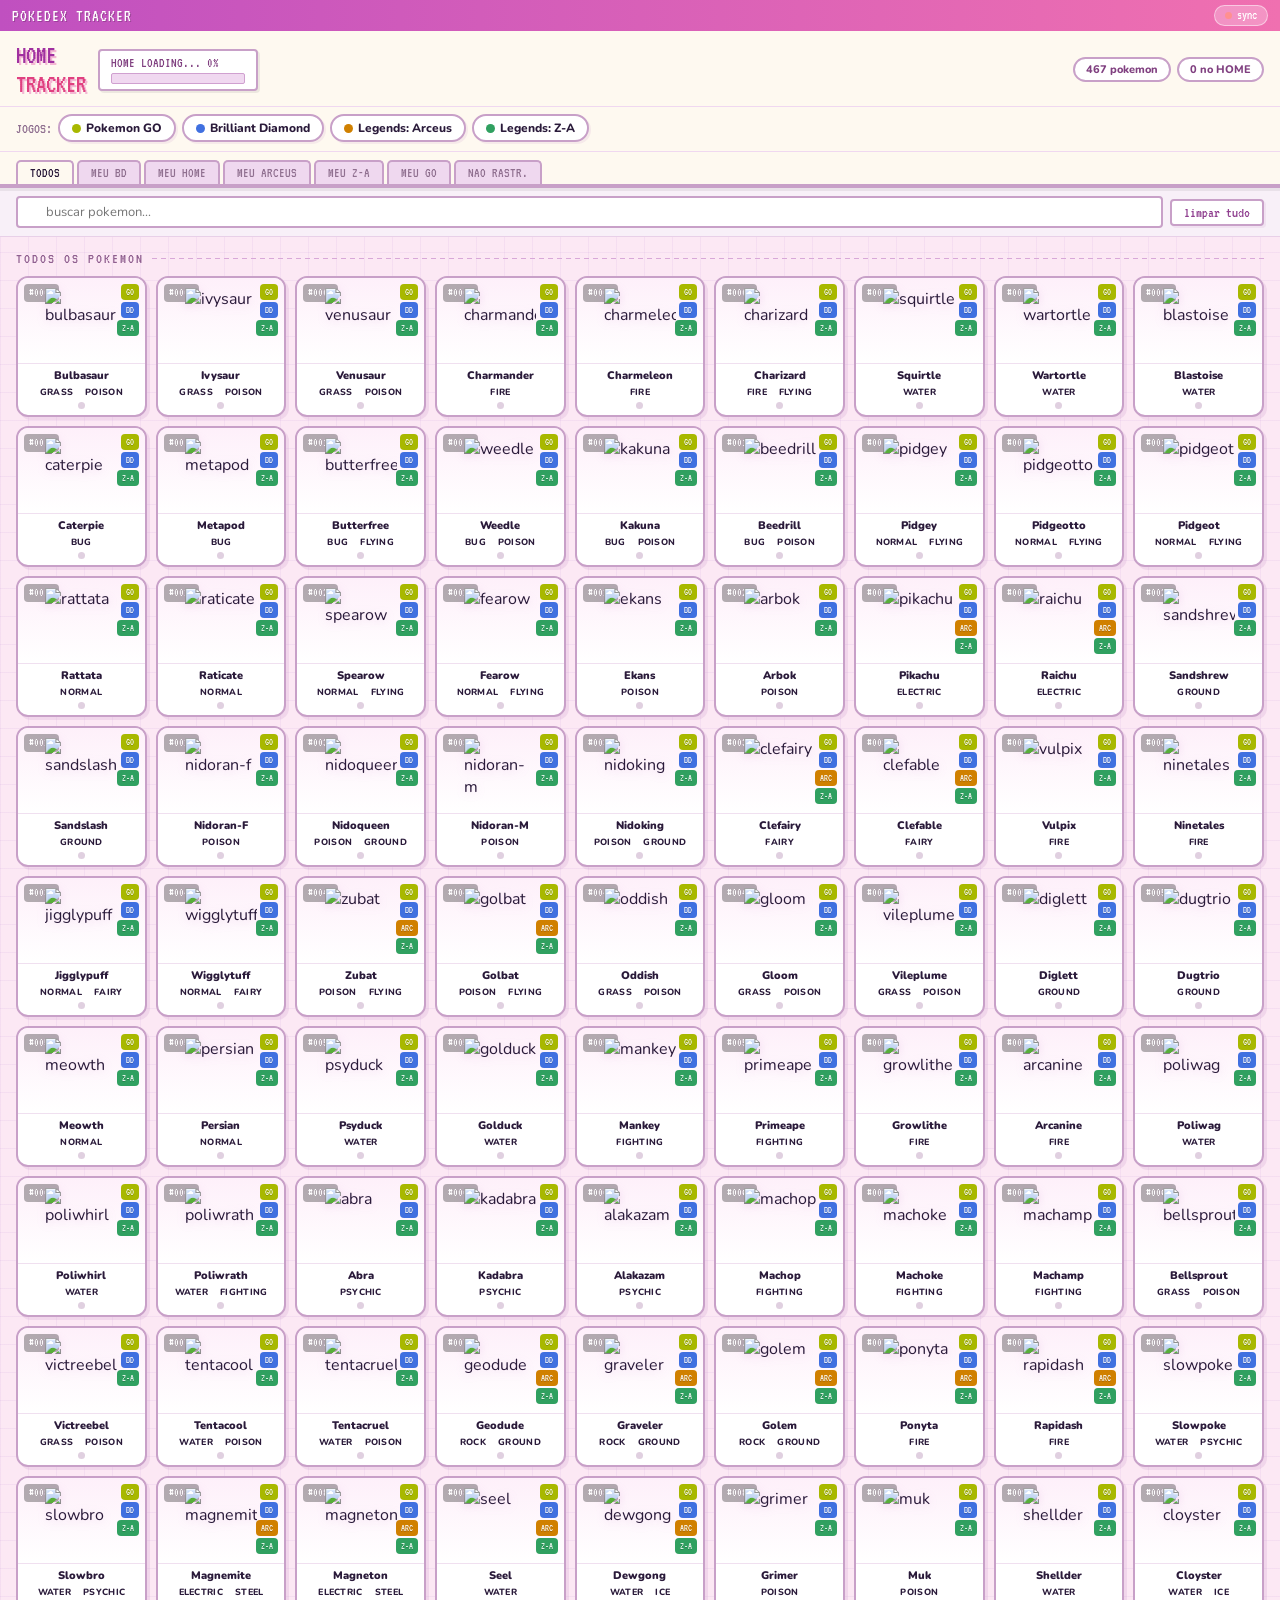
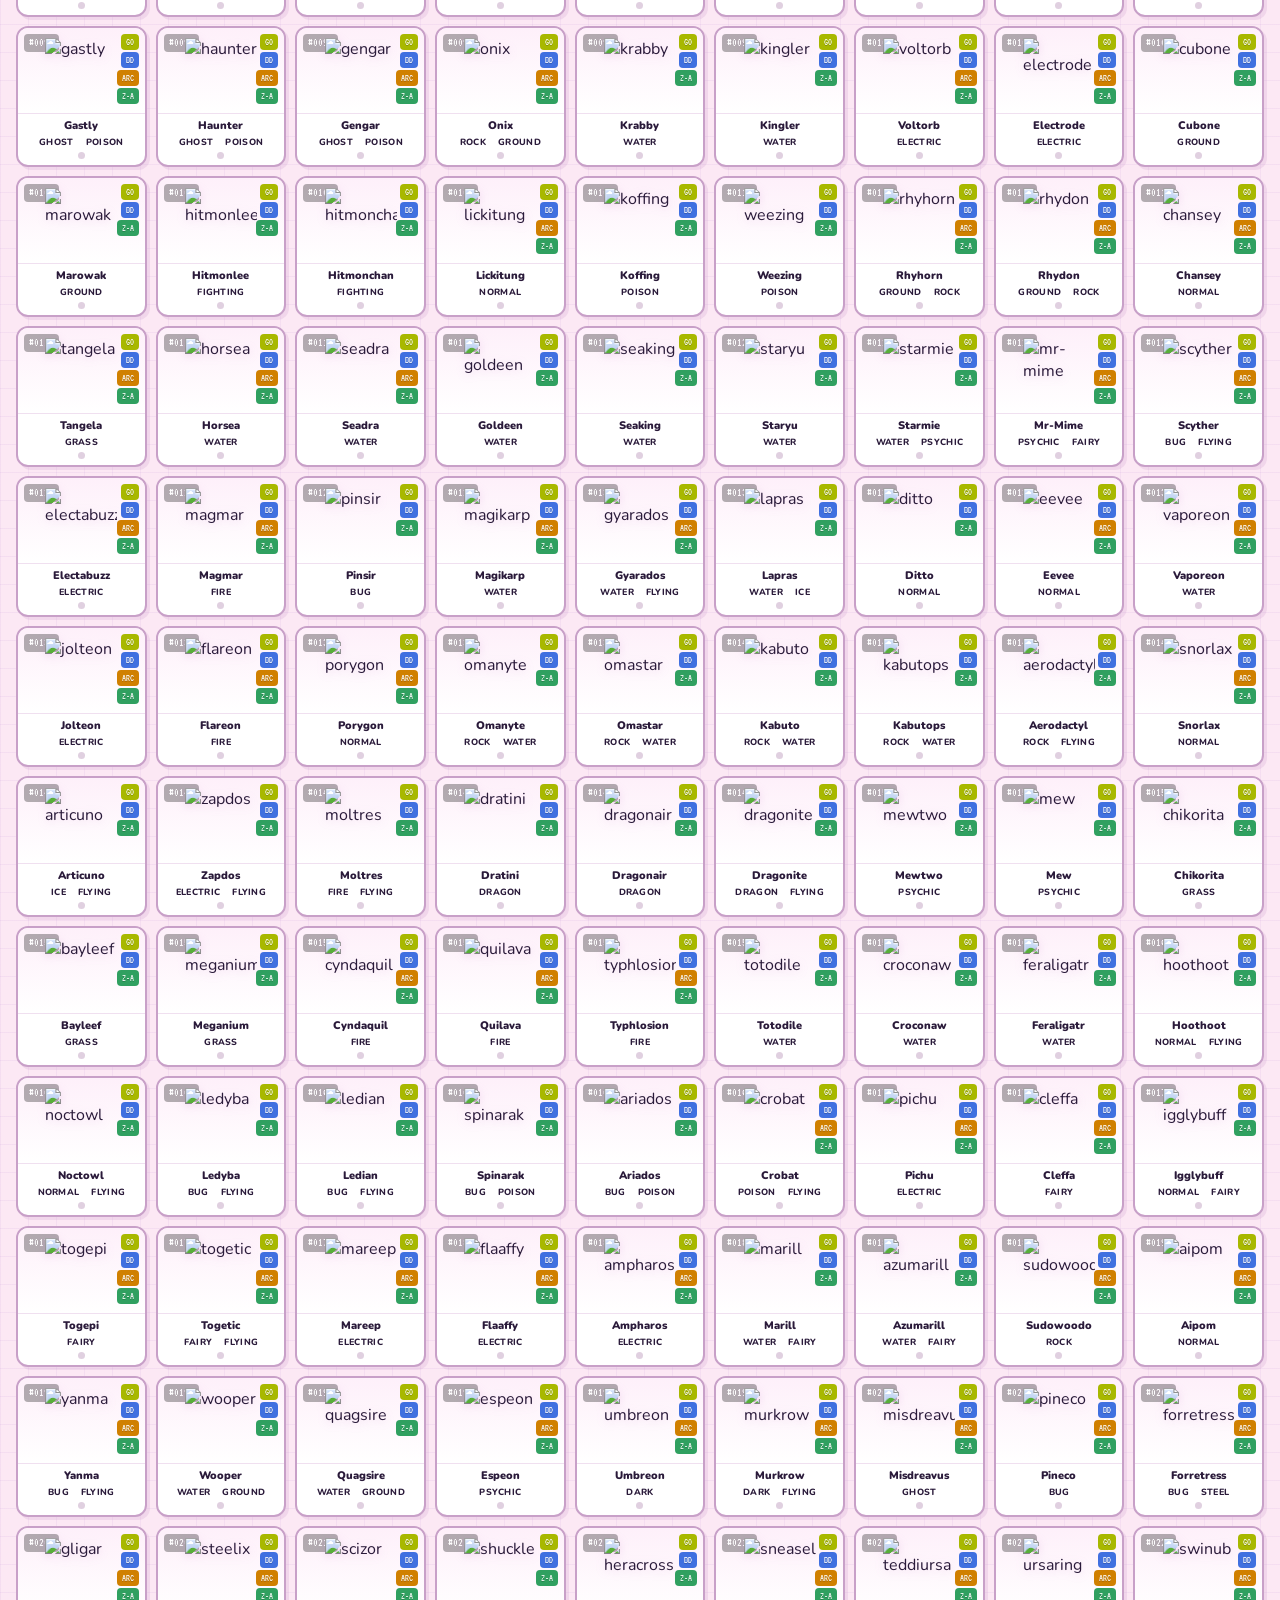
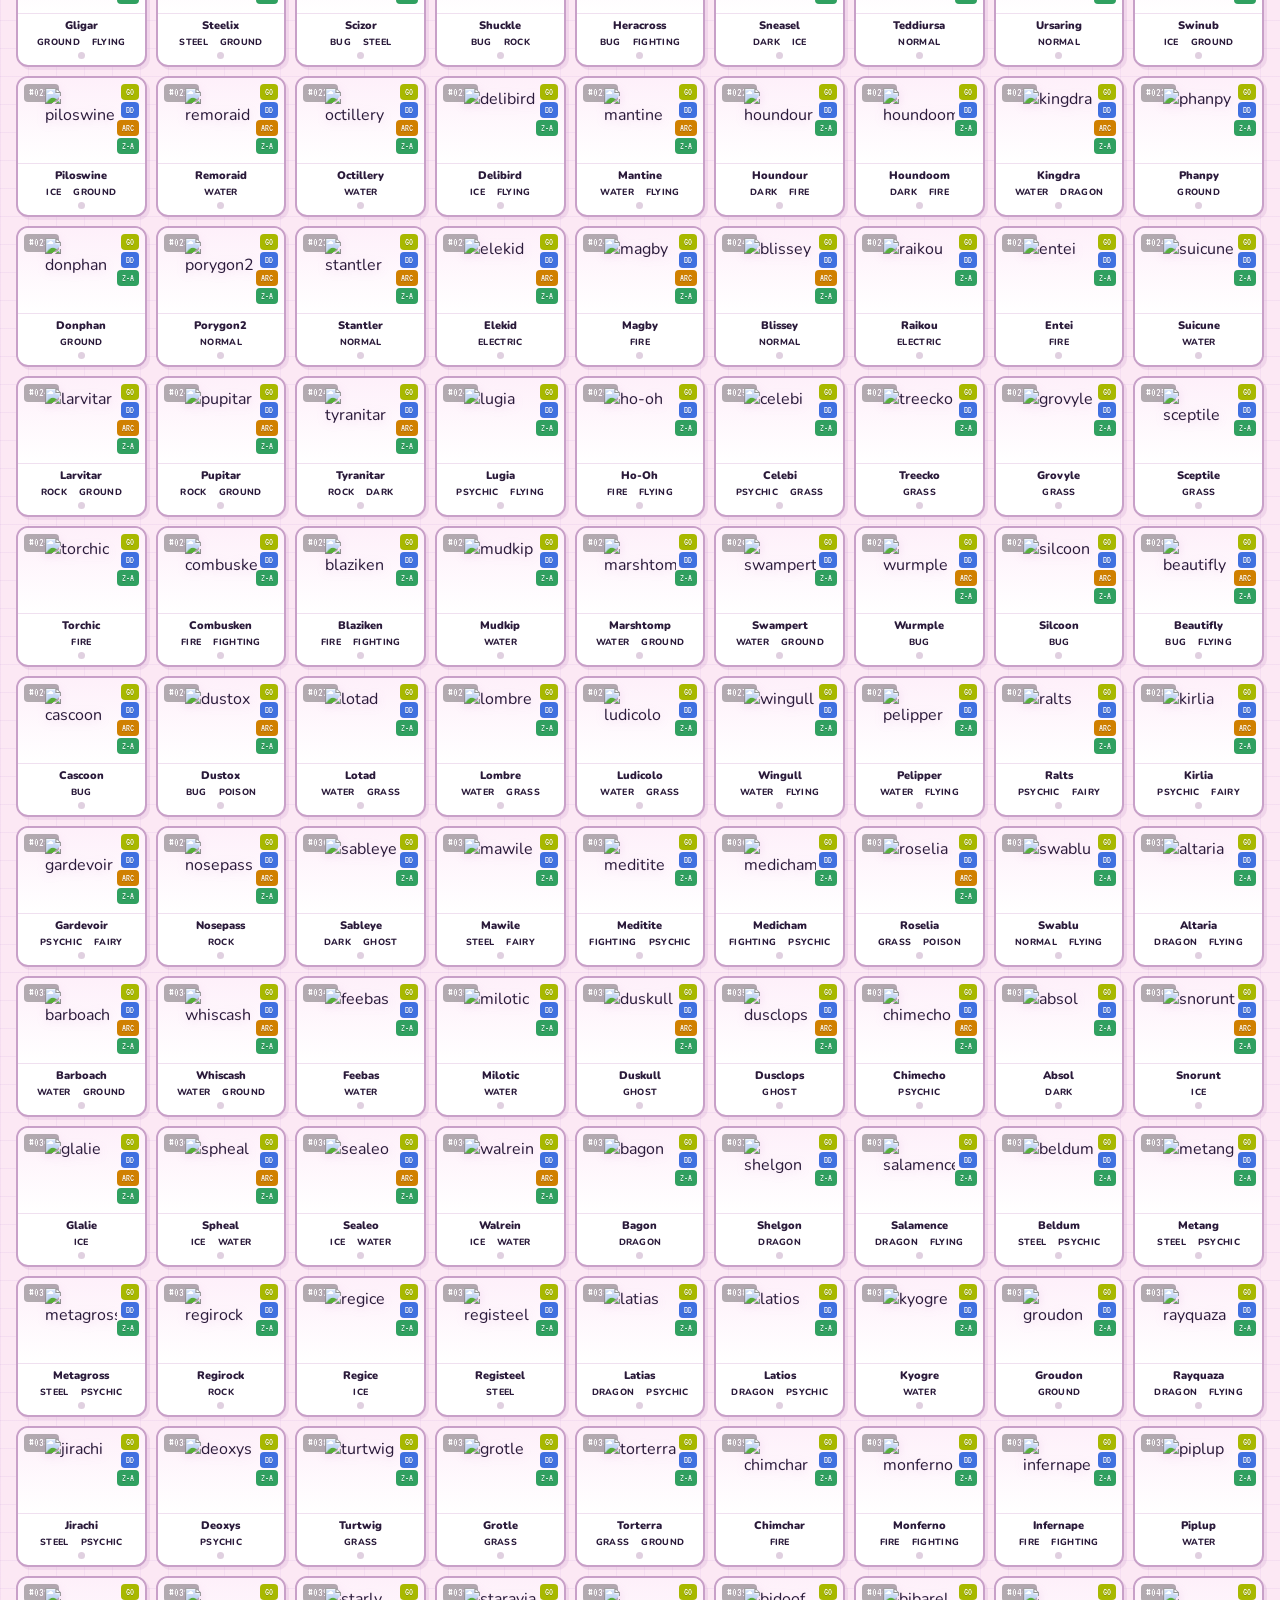
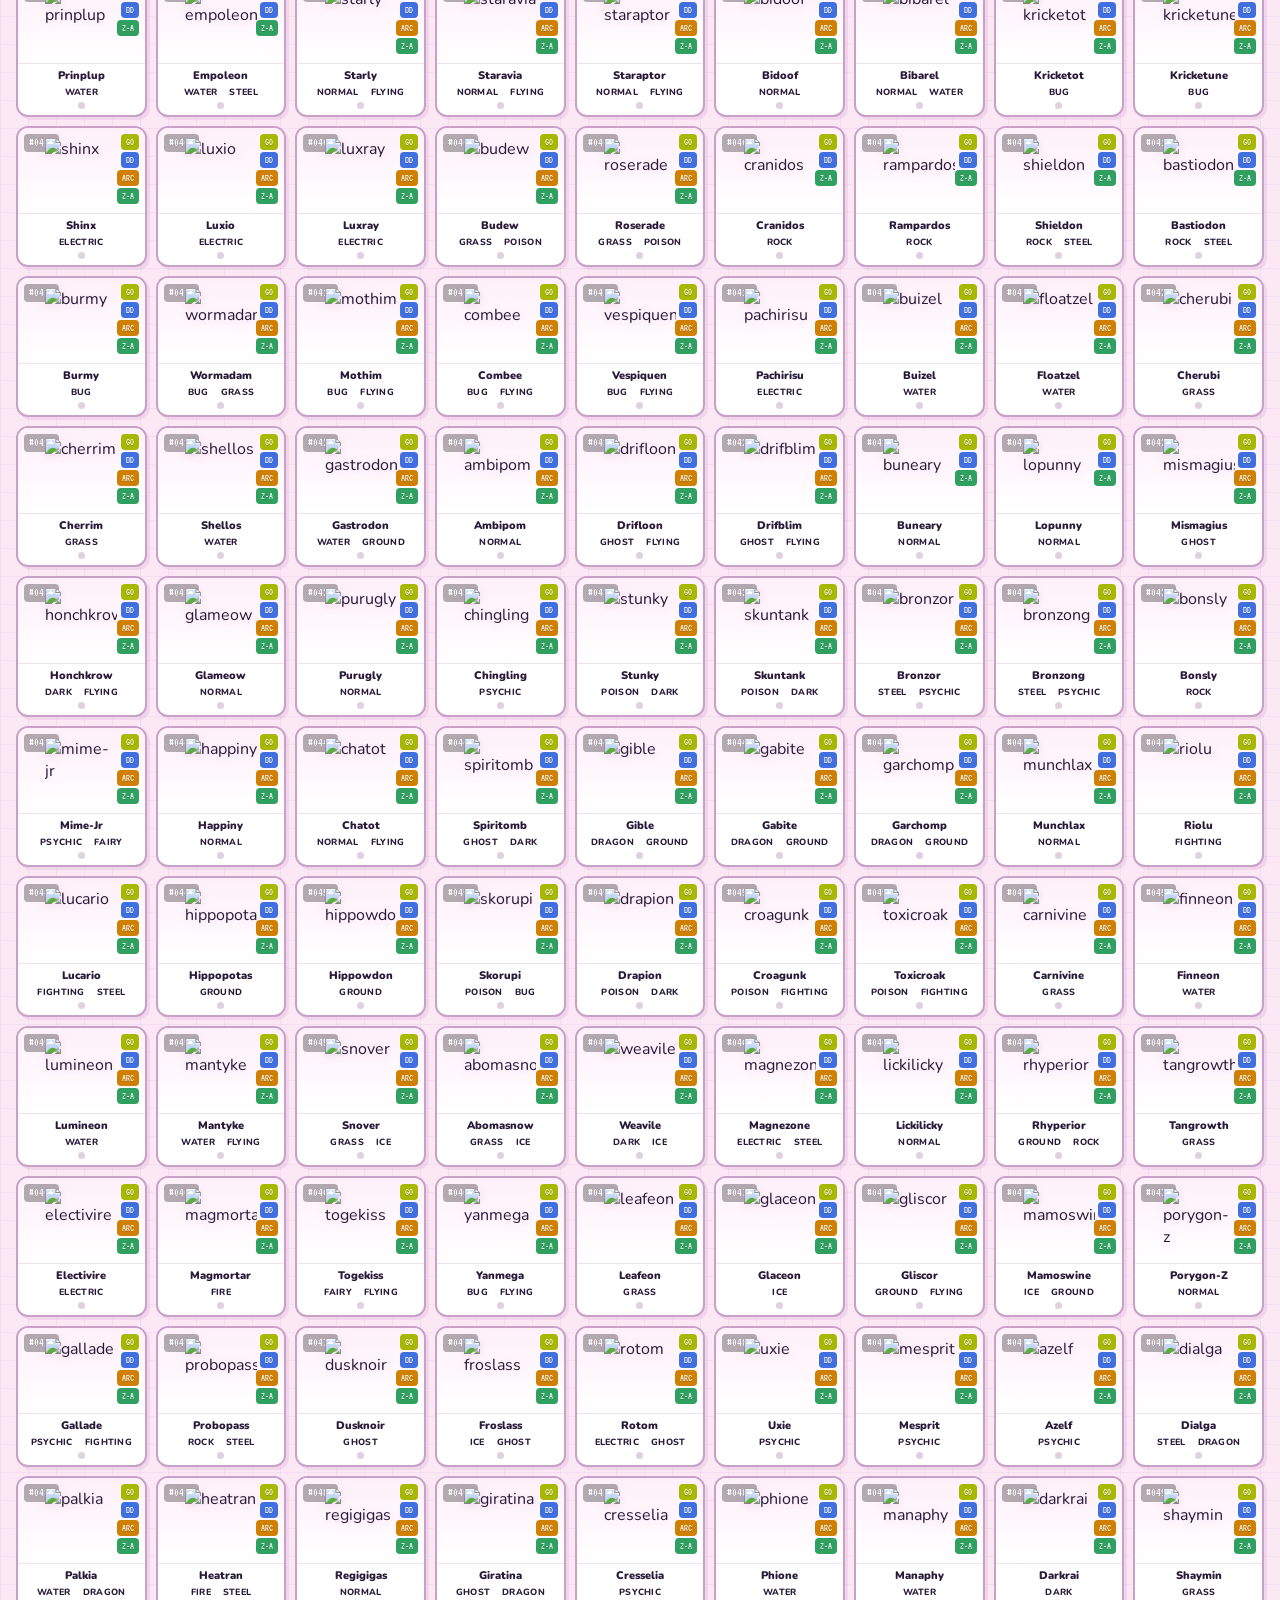
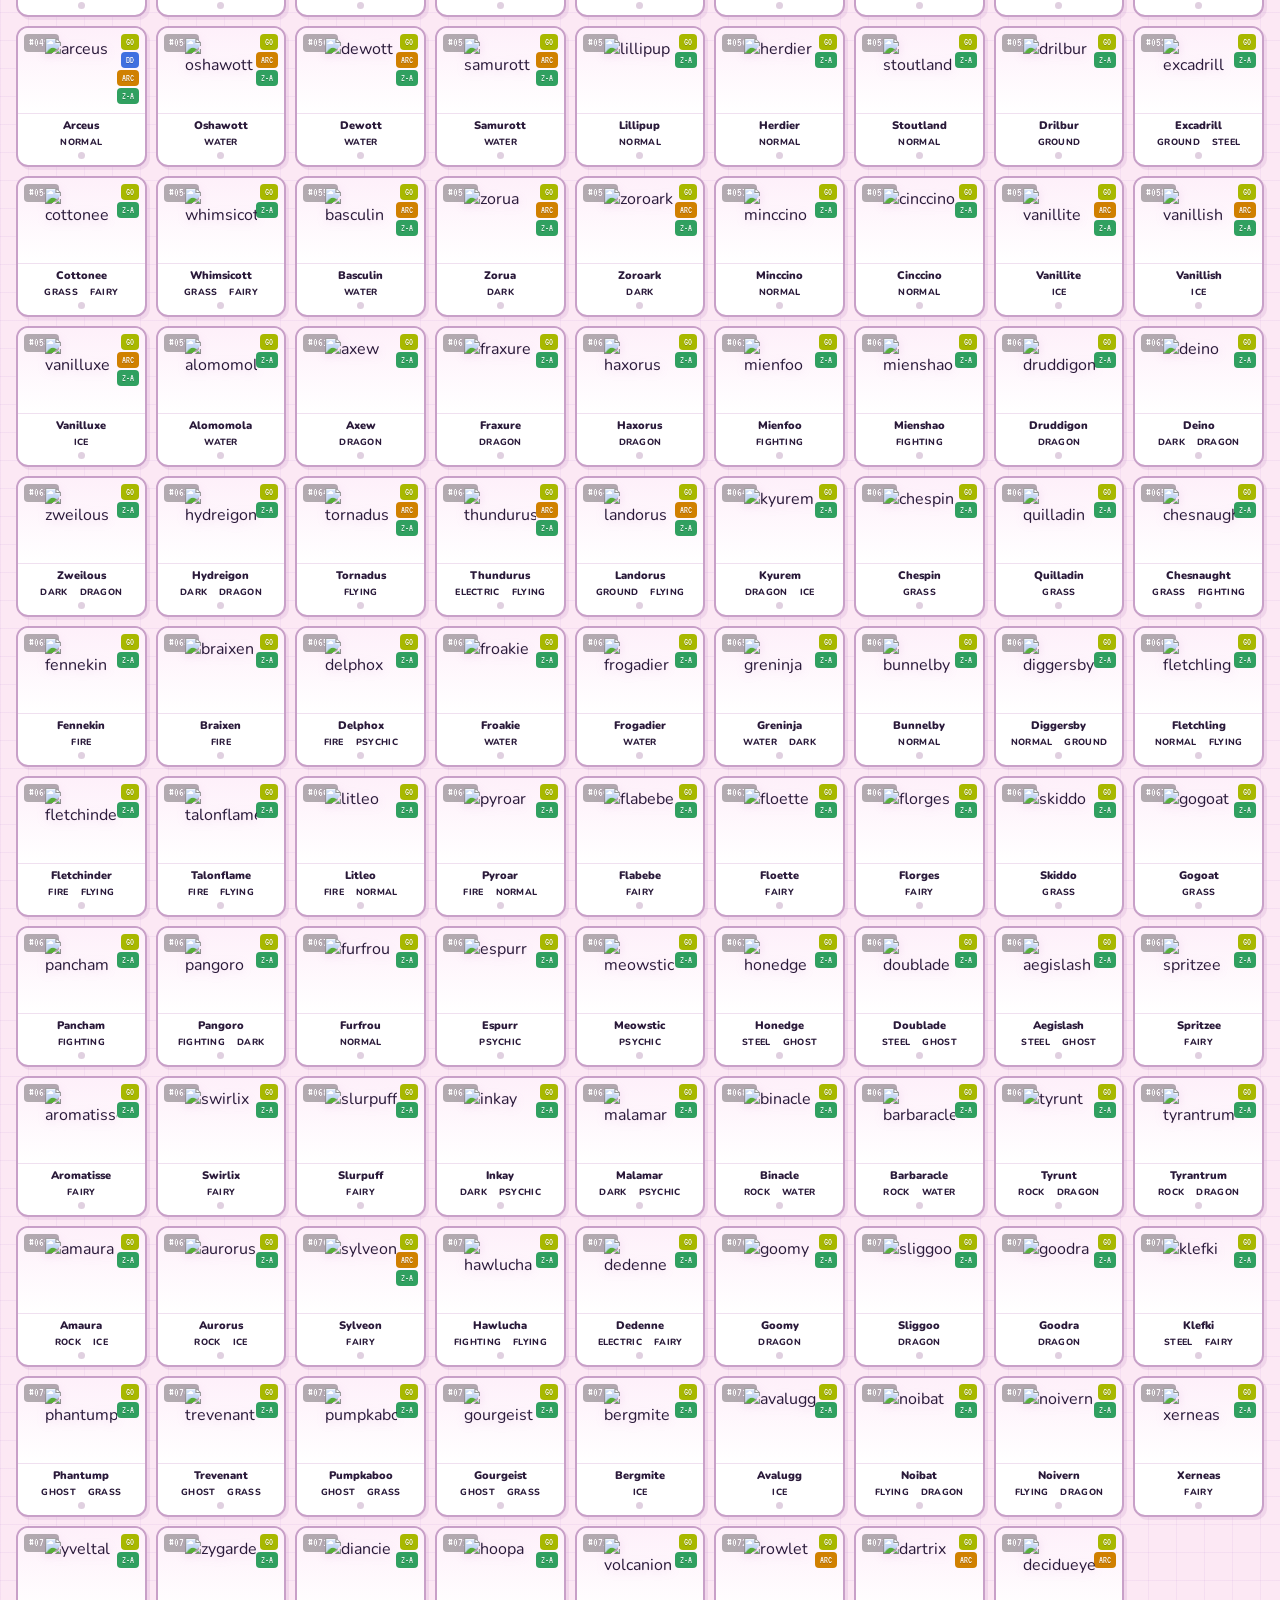
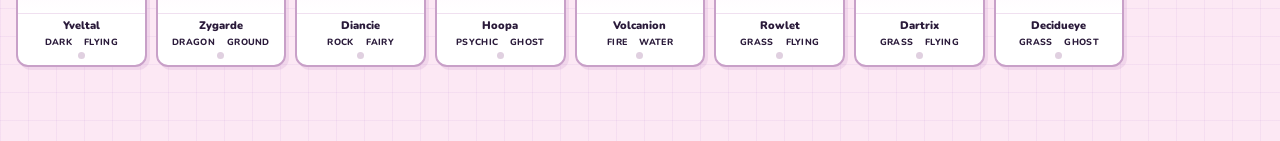
==== www/index.html @ 0f041cd6 "Initial PWA: HOME transfer tracker ported from prototype + Google sync Modularized the single-file t" ====
<!DOCTYPE html>
<html lang="pt-BR">
<head>
<meta charset="UTF-8">
<meta name="viewport" content="width=device-width, initial-scale=1.0">
<title>Pokedex Tracker</title>
<link rel="manifest" href="manifest.json">
<meta name="theme-color" content="#c050c0">
<link rel="icon" href="icons/icon-192.png">
<link href="https://fonts.googleapis.com/css2?family=VT323&family=Nunito:wght@400;700;800;900&display=swap" rel="stylesheet">
<link rel="stylesheet" href="css/style.css">
</head>
<body>
<div class="app">
  <div class="tbar">
    <span class="tbar-t">POKEDEX TRACKER</span>
    <div class="tbar-b">
      <button class="tsync" id="syncbtn-header"><span class="dot"></span>sync</button>
    </div>
  </div>
  <div class="hi">
    <div class="logo">HOME<br><em>TRACKER</em></div>
    <div class="pw">
      <div class="pl">HOME LOADING... <span id="pct">0%</span></div>
      <div class="pt"><div class="pf" id="gbar" style="width:0%"></div></div>
    </div>
    <div class="pills">
      <div class="pill" id="s-total">- pokemon</div>
      <div class="pill" id="s-home">0 no HOME</div>
    </div>
  </div>

  <!-- CHIPS: filtro por pokedex oficial do jogo -->
  <div class="fbar">
    <span class="flbl">JOGOS:</span>
    <div class="chip" id="chip-go" onclick="toggleChip('go')">
      <div class="cdot" style="background:var(--c-go)"></div>Pokemon GO
    </div>
    <div class="chip" id="chip-bd" onclick="toggleChip('bd')">
      <div class="cdot" style="background:var(--c-bd)"></div>Brilliant Diamond
    </div>
    <div class="chip" id="chip-arceus" onclick="toggleChip('arceus')">
      <div class="cdot" style="background:var(--c-arceus)"></div>Legends: Arceus
    </div>
    <div class="chip" id="chip-za" onclick="toggleChip('za')">
      <div class="cdot" style="background:var(--c-za)"></div>Legends: Z-A
    </div>
  </div>

  <!-- TABS: meu save pessoal -->
  <div class="tabs" id="tabs">
    <div class="tab on" data-t="all" onclick="setTab('all')">TODOS</div>
    <div class="tab" data-t="bd" onclick="setTab('bd')">MEU BD</div>
    <div class="tab" data-t="home" onclick="setTab('home')">MEU HOME</div>
    <div class="tab" data-t="arceus" onclick="setTab('arceus')">MEU ARCEUS</div>
    <div class="tab" data-t="za" onclick="setTab('za')">MEU Z-A</div>
    <div class="tab" data-t="go" onclick="setTab('go')">MEU GO</div>
    <div class="tab" data-t="no" onclick="setTab('no')">NAO RASTR.</div>
  </div>
</div>

<div class="tbar2">
  <div class="sw"><input class="si" id="search" type="text" placeholder="buscar pokemon..."></div>
  <button class="btn" id="bclear">limpar tudo</button>
</div>

<main>
  <div class="slbl" id="slbl">TODOS OS POKEMON</div>
  <div class="grid" id="grid"></div>
  <div class="empty" id="empty" style="display:none"><span>?</span>NENHUM ENCONTRADO...</div>
</main>

<!-- MODAL: detalhe do pokemon -->
<div class="ov" id="ov">
  <div class="modal">
    <div class="mtb">
      <span class="mtbt" id="m-title">-</span>
      <button class="mx" id="mx">X</button>
    </div>
    <div class="mb">
      <div class="ph">
        <img class="himg" id="m-img" src="" alt="">
        <div>
          <div class="hnum" id="m-num"></div>
          <div class="hname" id="m-name"></div>
          <div class="htypes" id="m-types"></div>
        </div>
      </div>
      <div class="sl">DISPONIVEL EM</div>
      <div class="avchips" id="m-avail"></div>
      <div class="sl">ONDE EU TENHO</div>
      <div class="grows" id="m-rows"></div>
      <div class="mwarn" id="m-warn" style="display:none"></div>
    </div>
  </div>
</div>

<!-- MODAL: sync com Google -->
<div class="ov" id="ov-sync">
  <div class="modal">
    <div class="mtb">
      <span class="mtbt">SINCRONIZACAO</span>
      <button class="mx" id="sync-mx">X</button>
    </div>
    <div class="syncbox" id="sync-body"></div>
  </div>
</div>

<script src="js/data.js"></script>
<script src="js/db.js"></script>
<script src="js/config.js"></script>
<script src="js/sync.js"></script>
<script src="js/app.js"></script>
</body>
</html>
---- www/css/style.css ----
:root{
  --cream:#fef9f0;--dark:#2a1a3a;--border:#c8a0c8;
  --c-go:#a8b800;--c-bd:#4070e0;--c-arceus:#d08000;--c-za:#30a060;--c-home:#d040a0;
}
*{box-sizing:border-box;margin:0;padding:0}
body{font-family:'Nunito',sans-serif;background:#fce8f4;background-image:linear-gradient(rgba(200,150,220,.13) 1px,transparent 1px),linear-gradient(90deg,rgba(200,150,220,.13) 1px,transparent 1px);background-size:28px 28px;min-height:100vh;color:var(--dark);padding-bottom:60px}

/* HEADER */
.app{background:var(--cream);border-bottom:2.5px solid var(--border);box-shadow:0 3px 0 rgba(0,0,0,.06);position:sticky;top:0;z-index:90}
.tbar{background:linear-gradient(90deg,#c050c0,#f070b0);padding:5px 12px;display:flex;align-items:center;justify-content:space-between}
.tbar-t{font-family:'VT323',monospace;color:#fff;font-size:17px;letter-spacing:1px;text-shadow:1px 1px 0 rgba(0,0,0,.2)}
.tbar-b{display:flex;gap:3px;align-items:center}
.tb{width:15px;height:15px;border-radius:3px;border:1.5px solid rgba(0,0,0,.2);font-size:9px;display:flex;align-items:center;justify-content:center;font-weight:900}
.tb.y{background:#ffe060}.tb.g{background:#80e090}.tb.r{background:#ff9090}

.tsync{background:rgba(255,255,255,.25);border:1.5px solid rgba(255,255,255,.5);border-radius:20px;padding:3px 10px;font-family:'VT323',monospace;font-size:13px;color:#fff;cursor:pointer;display:flex;align-items:center;gap:5px}
.tsync:hover{background:rgba(255,255,255,.4)}
.tsync .dot{width:7px;height:7px;border-radius:50%;background:#ff9090}
.tsync.on .dot{background:#80e090}

.hi{padding:10px 16px 8px;display:flex;align-items:center;gap:12px;flex-wrap:wrap}
.logo{font-family:'VT323',monospace;font-size:26px;line-height:1.1;color:#a030a0;text-shadow:2px 2px 0 #f4b8d4;flex-shrink:0}
.logo em{color:#e04080;font-style:normal}
.pw{background:white;border:2px solid var(--border);border-radius:4px;padding:5px 11px;min-width:160px;box-shadow:2px 2px 0 rgba(0,0,0,.07)}
.pl{font-family:'VT323',monospace;font-size:14px;color:#804080;margin-bottom:3px}
.pt{background:#f0d8f0;border:1.5px solid #d0a0d0;border-radius:2px;height:11px;overflow:hidden}
.pf{height:100%;background:repeating-linear-gradient(90deg,#d060c0 0 10px,#e880d0 10px 14px);transition:width .4s}
.pills{display:flex;gap:6px;flex-wrap:wrap;margin-left:auto}
.pill{background:white;border:2px solid var(--border);border-radius:20px;padding:3px 11px;font-size:11px;font-weight:800;color:#804080;white-space:nowrap}

/* CHIPS - official dex filter */
.fbar{padding:7px 16px 9px;border-top:1.5px solid #f0d8f0;display:flex;align-items:center;gap:6px;flex-wrap:wrap}
.flbl{font-family:'VT323',monospace;font-size:15px;color:#907090;flex-shrink:0}
.chip{display:flex;align-items:center;gap:5px;background:white;border:2px solid var(--border);border-radius:20px;padding:4px 12px;font-size:12px;font-weight:800;cursor:pointer;box-shadow:2px 2px 0 rgba(180,100,180,.1);transition:all .12s;color:var(--dark);user-select:none}
.chip:hover{transform:translate(-1px,-1px);box-shadow:3px 3px 0 rgba(180,100,180,.18)}
.chip:active{transform:translate(1px,1px);box-shadow:none}
.chip.on{color:#fff;border-color:transparent}
.cdot{width:9px;height:9px;border-radius:50%;flex-shrink:0}

/* TABS - my save */
.tabs{padding:6px 16px 0;display:flex;gap:3px;overflow-x:auto;scrollbar-width:none;border-top:1.5px solid #f0d8f0;border-bottom:2px solid var(--border)}
.tabs::-webkit-scrollbar{display:none}
.tab{flex-shrink:0;padding:4px 12px 6px;font-family:'VT323',monospace;font-size:14px;background:#efd8ef;border:2px solid var(--border);border-bottom:none;border-radius:5px 5px 0 0;cursor:pointer;color:#907090;position:relative;top:2px;transition:background .12s;user-select:none}
.tab:hover{background:#fce4fc}
.tab.on{background:var(--cream);color:var(--dark);z-index:2}

/* TOOLBAR */
.tbar2{padding:8px 16px;display:flex;gap:7px;flex-wrap:wrap;align-items:center;background:#f8f0f8;border-bottom:1.5px solid #e8d0e8}
.sw{position:relative;flex:1;min-width:150px}
.sw::before{content:'';position:absolute;left:8px;top:50%;transform:translateY(-50%);font-size:12px}
.si{width:100%;background:white;border:2px solid var(--border);border-radius:4px;padding:5px 9px 5px 28px;font-family:'Nunito',sans-serif;font-size:13px;color:var(--dark);outline:none}
.si:focus{border-color:#c060c0}
.btn{background:white;border:2px solid var(--border);border-radius:4px;padding:4px 12px;font-family:'VT323',monospace;font-size:15px;color:#904090;cursor:pointer;box-shadow:2px 2px 0 rgba(180,100,180,.1);transition:all .1s;white-space:nowrap}
.btn:hover{background:#fce8f8;transform:translate(-1px,-1px)}
.btn:active{transform:translate(1px,1px);box-shadow:none}

/* MAIN */
main{padding:14px 16px}
.slbl{font-family:'VT323',monospace;font-size:15px;color:#906090;letter-spacing:2px;margin-bottom:10px;display:flex;align-items:center;gap:8px}
.slbl::after{content:'';flex:1;height:1.5px;background:repeating-linear-gradient(90deg,#d8a8d8 0 5px,transparent 5px 9px)}

/* GRID */
.grid{display:grid;grid-template-columns:repeat(auto-fill,minmax(128px,1fr));gap:9px}

/* CARD */
.card{background:white;border:2px solid var(--border);border-radius:12px;overflow:hidden;cursor:pointer;box-shadow:3px 3px 0 rgba(200,150,200,.22);transition:transform .1s,box-shadow .1s;user-select:none}
.card:hover{transform:translate(-2px,-2px);box-shadow:5px 5px 0 rgba(200,140,200,.28)}
.card:active{transform:translate(1px,1px);box-shadow:1px 1px 0 rgba(200,140,200,.15)}

.ctop{position:relative;padding:7px 7px 3px;background:linear-gradient(180deg,#fef0fa,white);display:flex;flex-direction:column;align-items:center}
.cnum{font-family:'VT323',monospace;font-size:12px;color:#fff;position:absolute;top:6px;left:6px;background:rgba(0,0,0,.3);border-radius:4px;padding:1px 5px;line-height:1.3}

/* game availability tags - always visible, top right */
.ctags{position:absolute;top:6px;right:6px;display:flex;flex-direction:column;gap:2px;align-items:flex-end}
.ctag{font-family:'VT323',monospace;font-size:10px;padding:1px 5px;border-radius:4px;color:#fff;line-height:1.4;text-shadow:0 1px 0 rgba(0,0,0,.2);white-space:nowrap}

.cimgw{width:72px;height:72px;display:flex;align-items:center;justify-content:center;margin-top:3px}
.cimg{width:72px;height:72px;object-fit:contain;filter:drop-shadow(0 2px 5px rgba(180,80,180,.18));transition:transform .18s}
.card:hover .cimg{transform:scale(1.1) translateY(-2px)}

.cbot{padding:4px 6px 6px;border-top:1.5px solid #f0e0f0;display:flex;flex-direction:column;align-items:center;gap:2px}
.cname{font-size:11px;font-weight:900;text-align:center;text-transform:capitalize;color:var(--dark)}
.ctrow{display:flex;gap:2px}
.ctp{font-size:9px;font-weight:800;text-transform:uppercase;padding:1px 5px;border-radius:6px;letter-spacing:.3px}

/* "eu tenho" indicator */
.chave{width:7px;height:7px;border-radius:50%;margin-top:1px}

/* MODAL */
.ov{display:none;position:fixed;inset:0;background:rgba(80,20,100,.48);backdrop-filter:blur(3px);z-index:300;align-items:center;justify-content:center;padding:14px}
.ov.open{display:flex}
.modal{background:var(--cream);border:2.5px solid var(--border);border-radius:10px;width:100%;max-width:360px;box-shadow:6px 6px 0 rgba(180,100,180,.28);overflow:hidden;animation:pop .16s ease}
@keyframes pop{from{transform:scale(.86);opacity:0}to{transform:scale(1);opacity:1}}
.mtb{background:linear-gradient(90deg,#c050c0,#f070b0);padding:5px 10px 4px;display:flex;align-items:center;justify-content:space-between}
.mtbt{font-family:'VT323',monospace;color:#fff;font-size:16px;text-shadow:1px 1px 0 rgba(0,0,0,.2)}
.mx{background:#ffaaaa;border:1.5px solid rgba(0,0,0,.2);border-radius:3px;width:17px;height:17px;font-size:11px;font-weight:900;cursor:pointer;display:flex;align-items:center;justify-content:center;color:#600;line-height:1}
.mb{padding:16px}
.ph{display:flex;align-items:center;gap:12px;background:linear-gradient(135deg,#fef0fa,#f4e8ff);border:2px solid #e0c0e0;border-radius:8px;padding:10px 14px;margin-bottom:14px}
.himg{width:86px;height:86px;object-fit:contain;filter:drop-shadow(0 3px 8px rgba(180,80,180,.22))}
.hnum{font-family:'VT323',monospace;font-size:13px;color:#a060a0}
.hname{font-size:20px;font-weight:900;text-transform:capitalize}
.htypes{display:flex;gap:4px;margin-top:3px}

.sl{font-family:'VT323',monospace;font-size:13px;color:#907090;letter-spacing:1px;margin-bottom:6px}
.avchips{display:flex;gap:4px;flex-wrap:wrap;margin-bottom:14px}
.avchip{font-family:'VT323',monospace;font-size:13px;padding:3px 10px;border-radius:6px;color:#fff;text-shadow:0 1px 0 rgba(0,0,0,.2)}
.avchip.no{background:#e0d0e0;color:#908090;text-decoration:line-through;opacity:.5;text-shadow:none}

.grows{display:flex;flex-direction:column;gap:5px}
.grow{display:flex;align-items:center;gap:10px;background:white;border:2px solid #e4d0e4;border-radius:6px;padding:7px 11px;cursor:pointer;box-shadow:2px 2px 0 rgba(200,160,200,.12);transition:all .1s}
.grow:hover{border-color:var(--gc,#c060c0);background:#fdf4fd}
.grow.on{border-color:var(--gc,#c060c0);background:color-mix(in srgb,var(--gc,#c060c0) 9%,white)}
.grow:active{transform:scale(.98)}
.gdot{width:22px;height:22px;border-radius:50%;border:2.5px solid var(--gc,#c060c0);flex-shrink:0;display:flex;align-items:center;justify-content:center;font-size:13px;font-weight:900;color:#fff;transition:background .1s;background:transparent}
.grow.on .gdot{background:var(--gc,#c060c0)}
.ginfo{flex:1}
.gname{font-size:12px;font-weight:800}
.gsub{font-size:10px;color:#907090;margin-top:1px}
.owbadge{font-size:9px;font-weight:800;padding:2px 6px;border-radius:7px;background:#ffe0e8;border:1.5px solid #ffaaaa;color:#c03050;white-space:nowrap}
.mwarn{background:#fff0e8;border:2px solid #ffccaa;border-left:4px solid #ff9060;border-radius:6px;padding:7px 10px;font-size:11px;color:#803020;line-height:1.5;margin-top:10px}

/* SYNC MODAL */
.syncbox{padding:16px}
.syncbox p{font-size:13px;line-height:1.6;color:#605070;margin-bottom:12px}
.syncbtn{width:100%;background:white;border:2px solid var(--border);border-radius:6px;padding:10px;font-family:'Nunito',sans-serif;font-weight:800;font-size:13px;color:var(--dark);cursor:pointer;display:flex;align-items:center;justify-content:center;gap:8px}
.syncbtn:hover{background:#fce8f8}
.syncstatus{font-family:'VT323',monospace;font-size:13px;color:#907090;margin-top:10px;text-align:center}

.empty{text-align:center;padding:50px 20px;color:#c090c0;font-family:'VT323',monospace;font-size:18px;letter-spacing:1px}
.empty span{display:block;font-size:44px;margin-bottom:8px}

@media(max-width:500px){
  .grid{grid-template-columns:repeat(auto-fill,minmax(108px,1fr));gap:7px}
  .cimgw,.cimg{width:64px;height:64px}
}
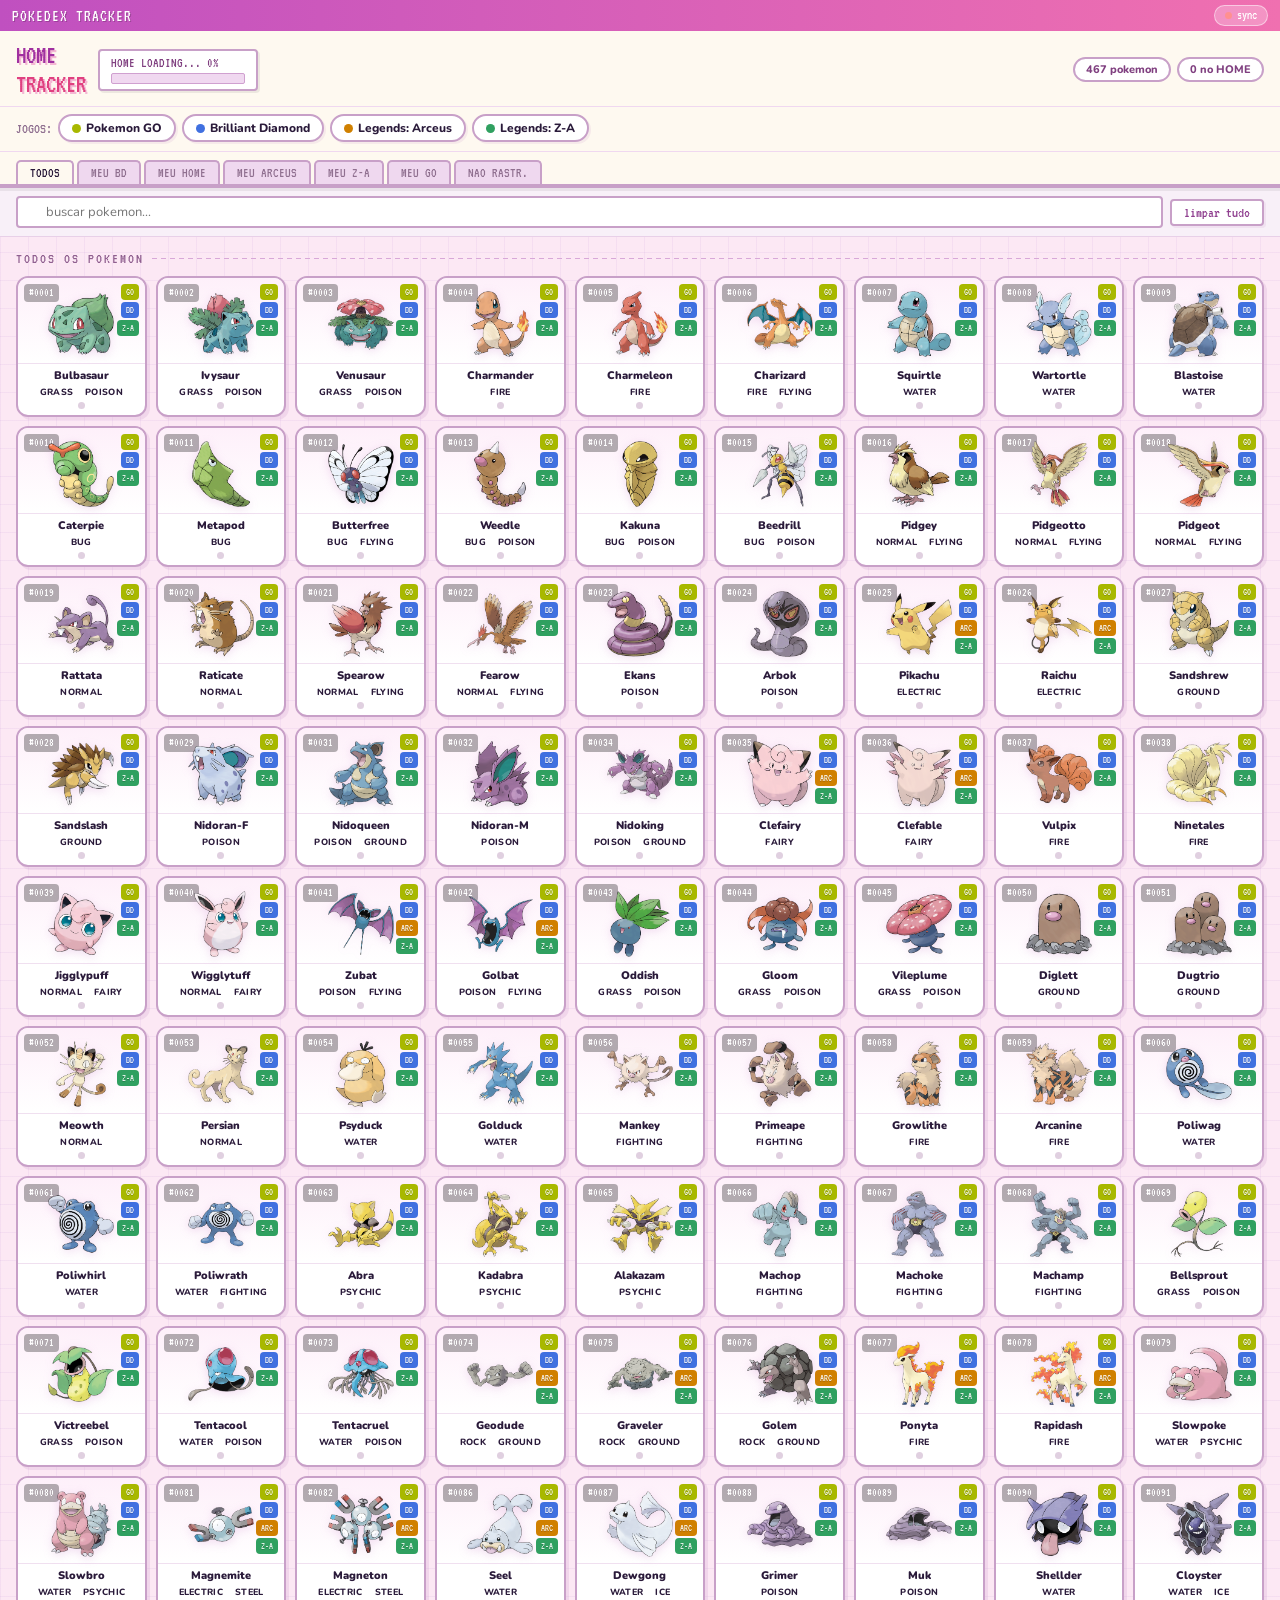
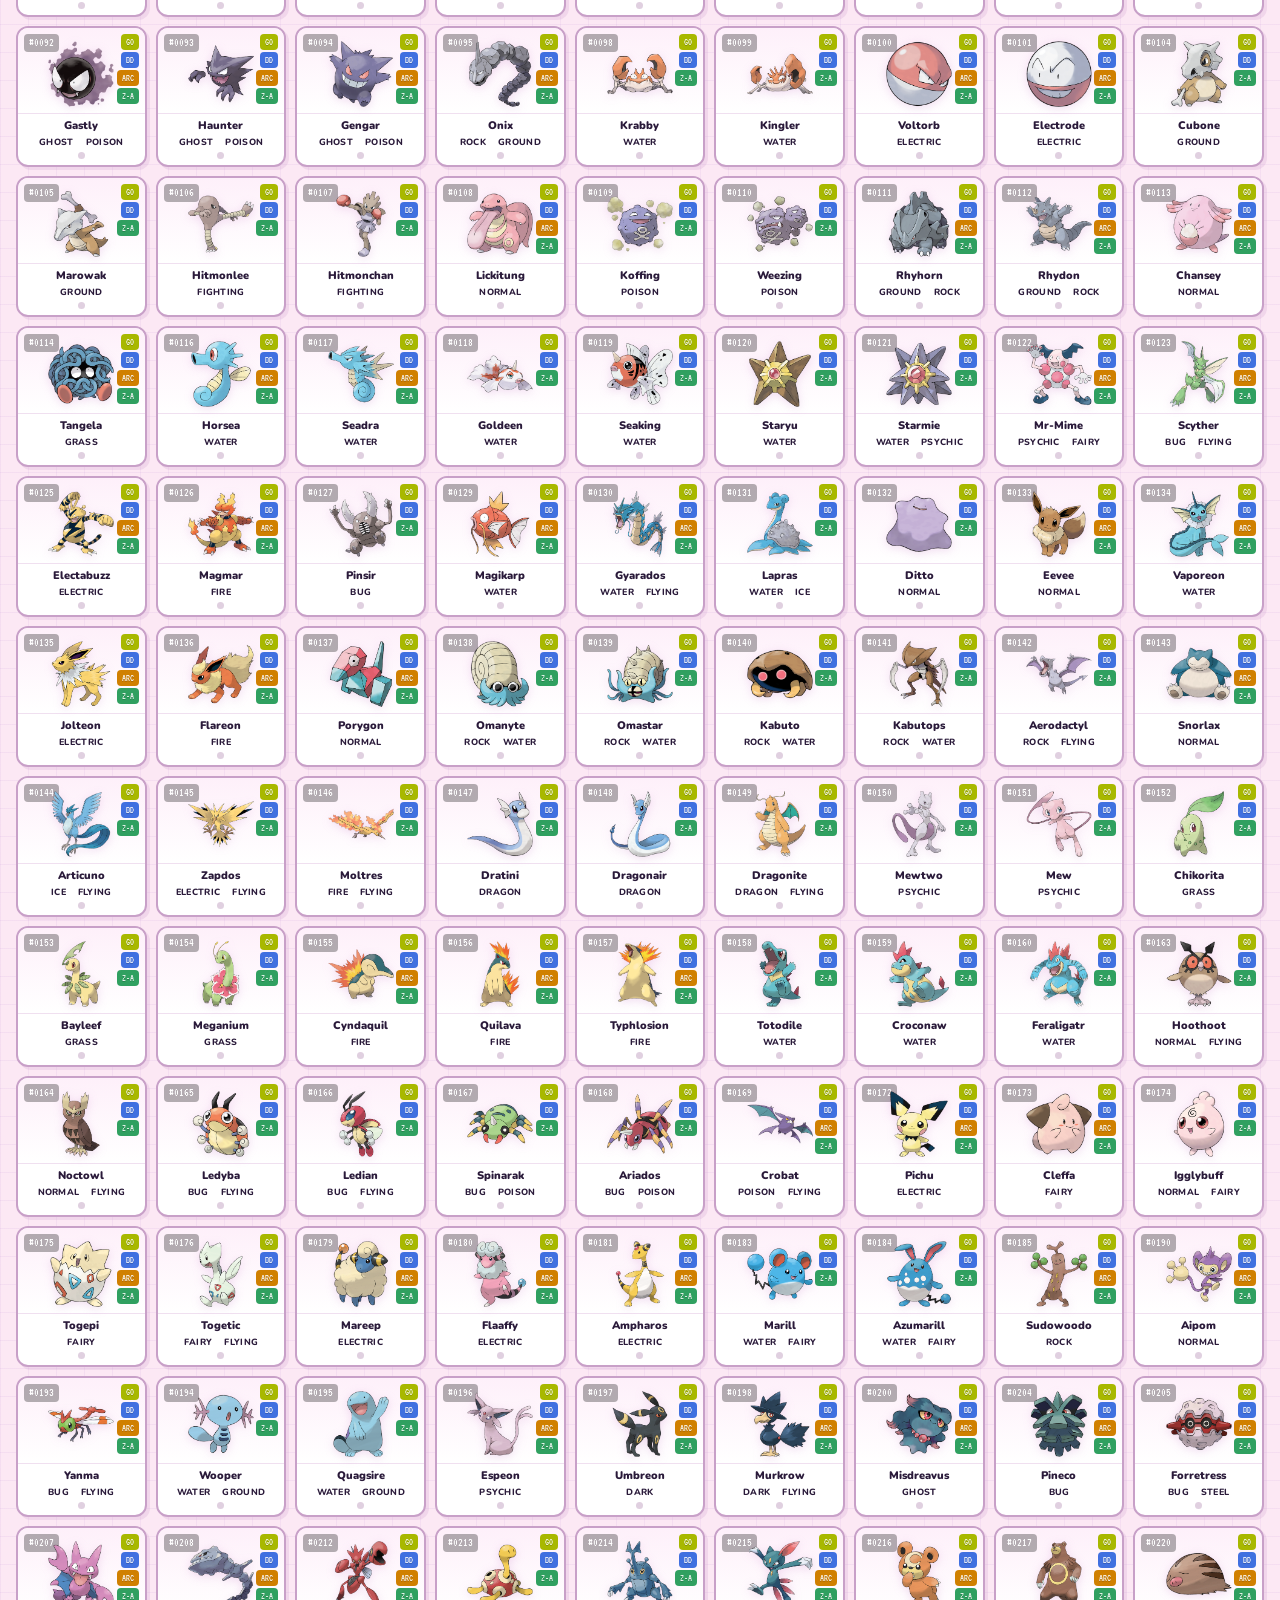
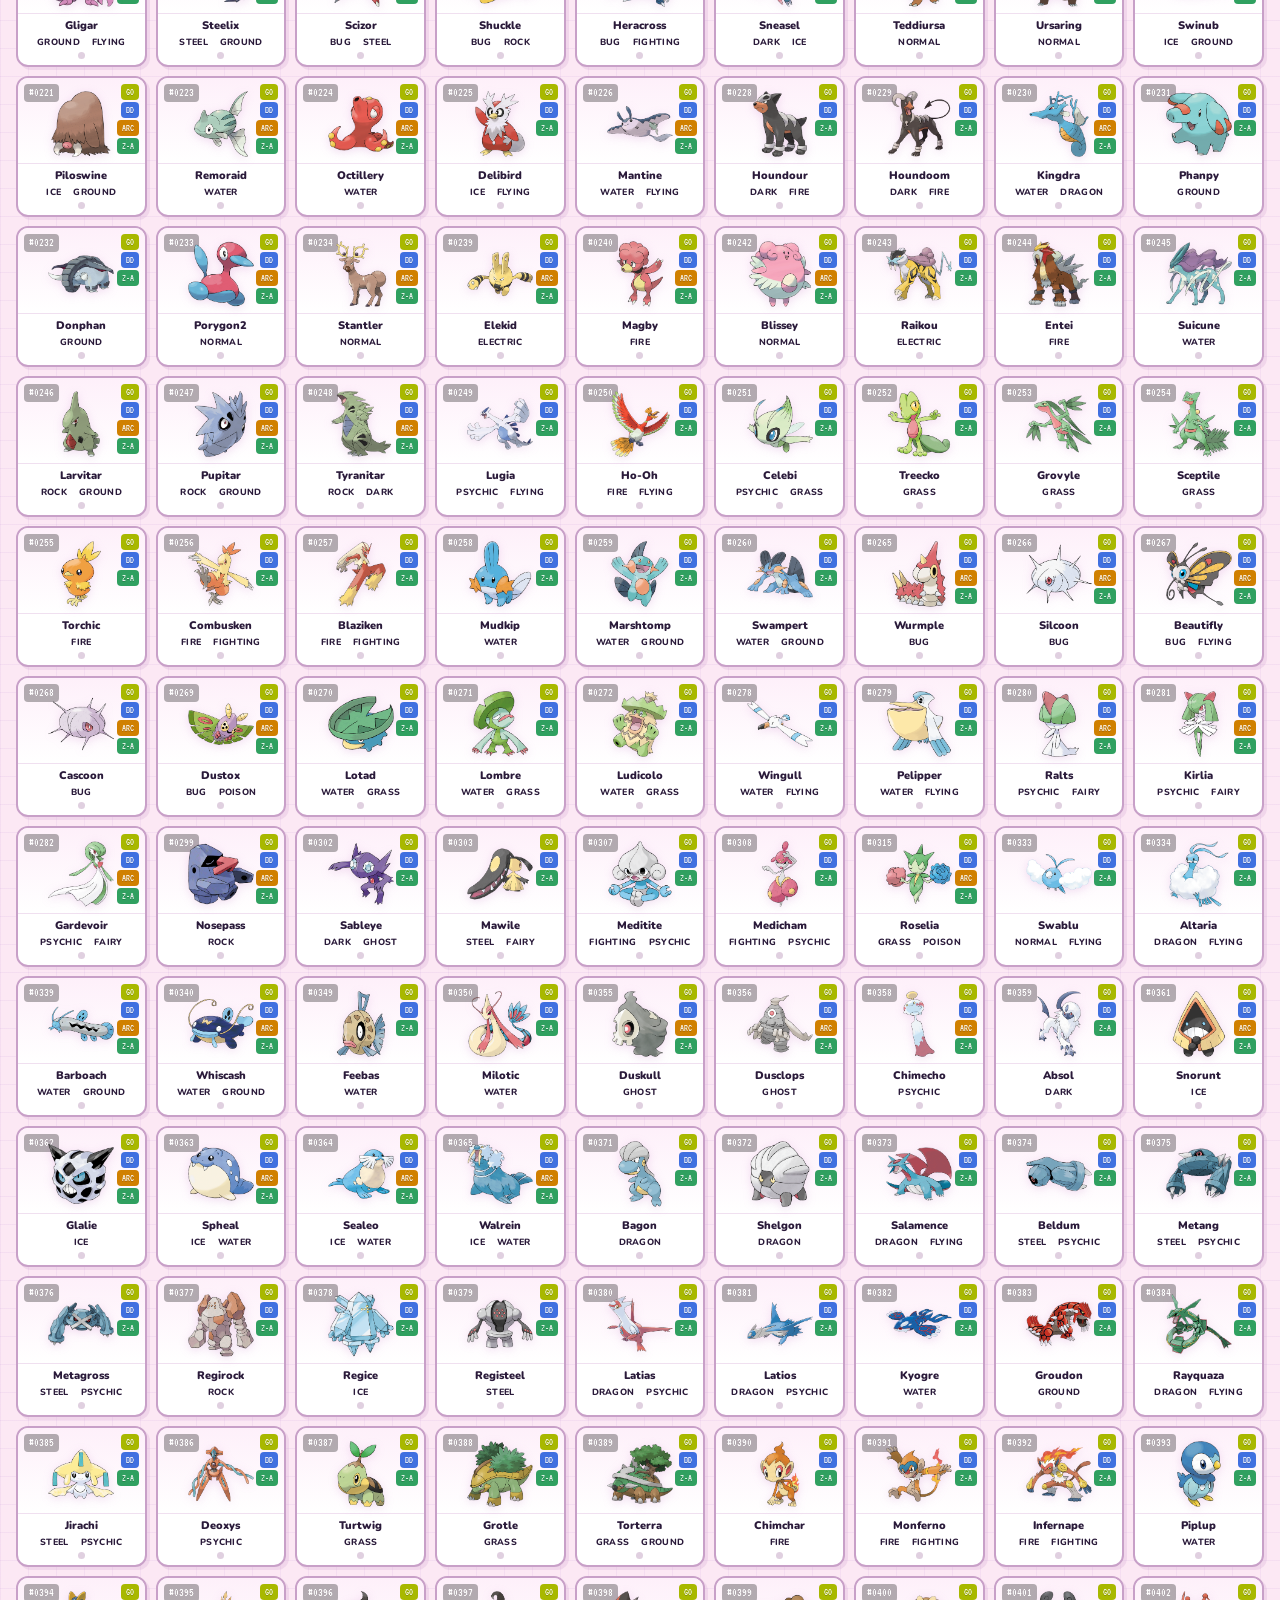
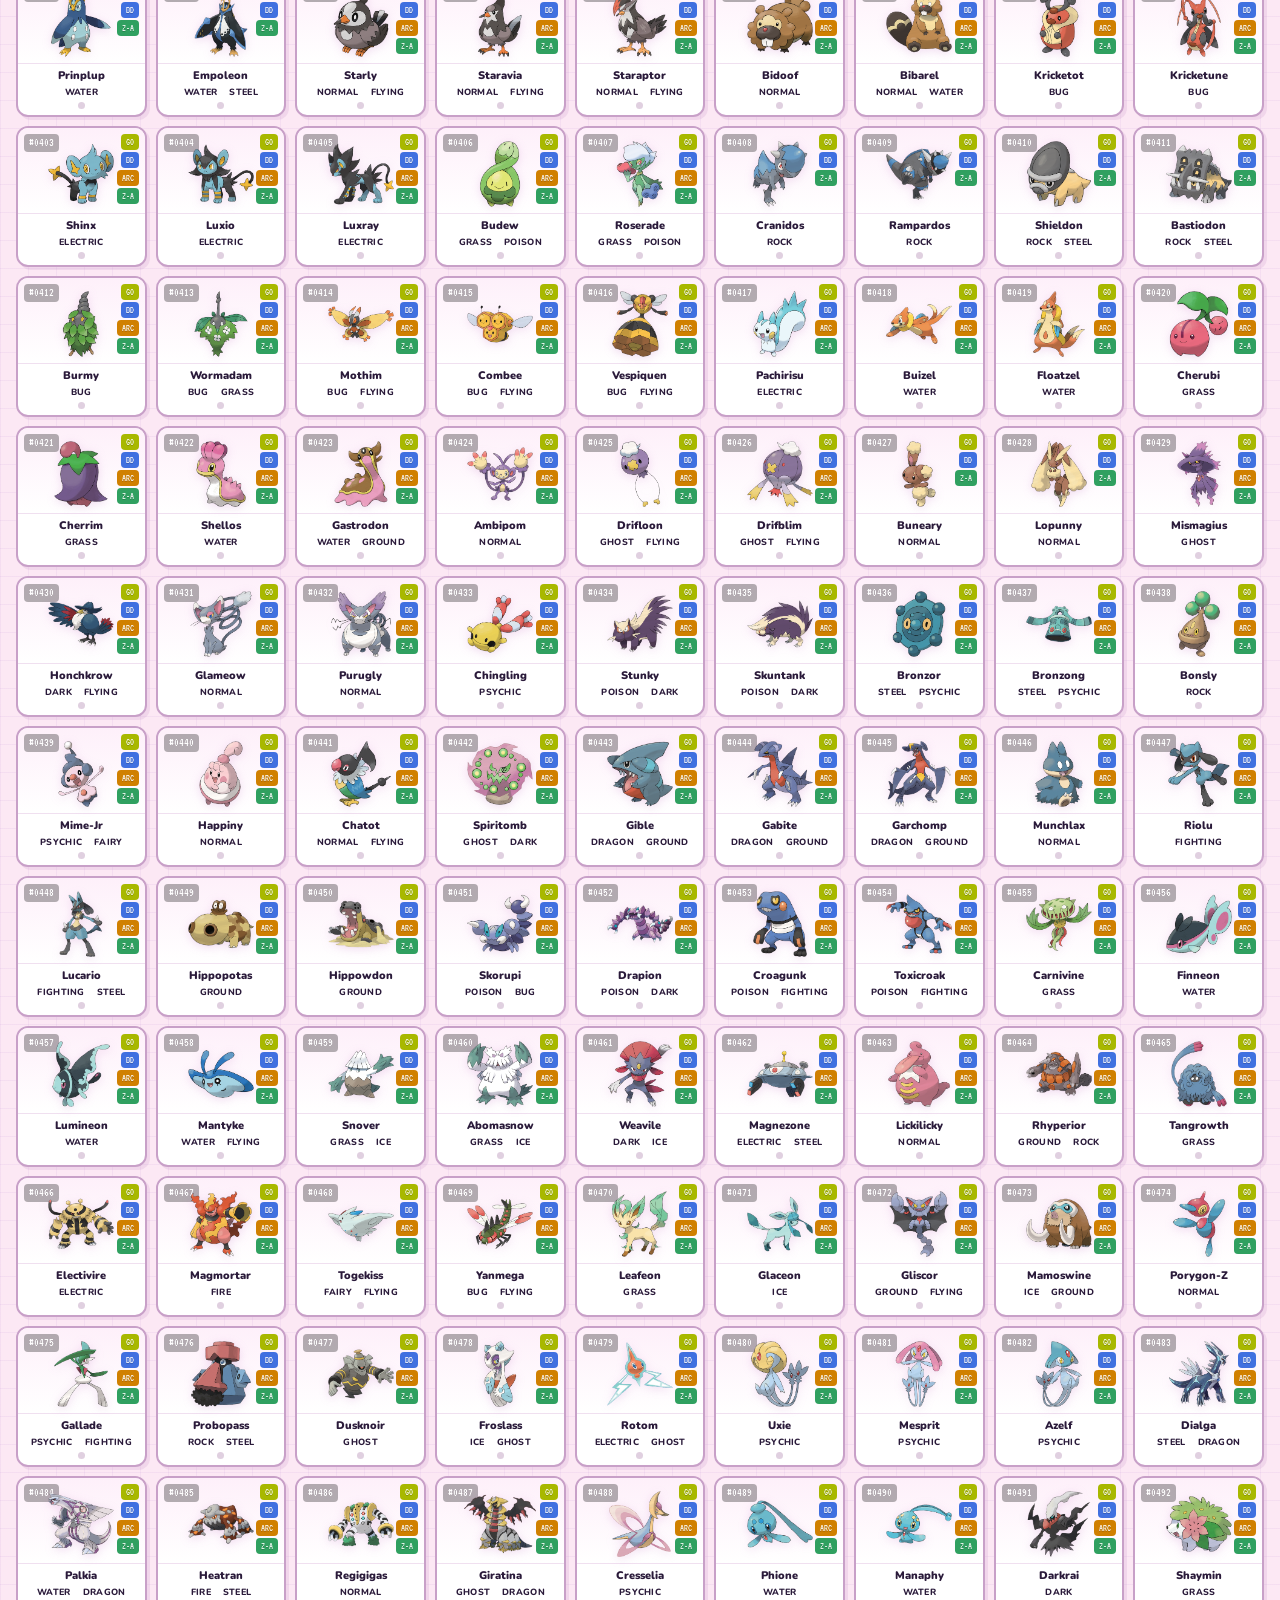
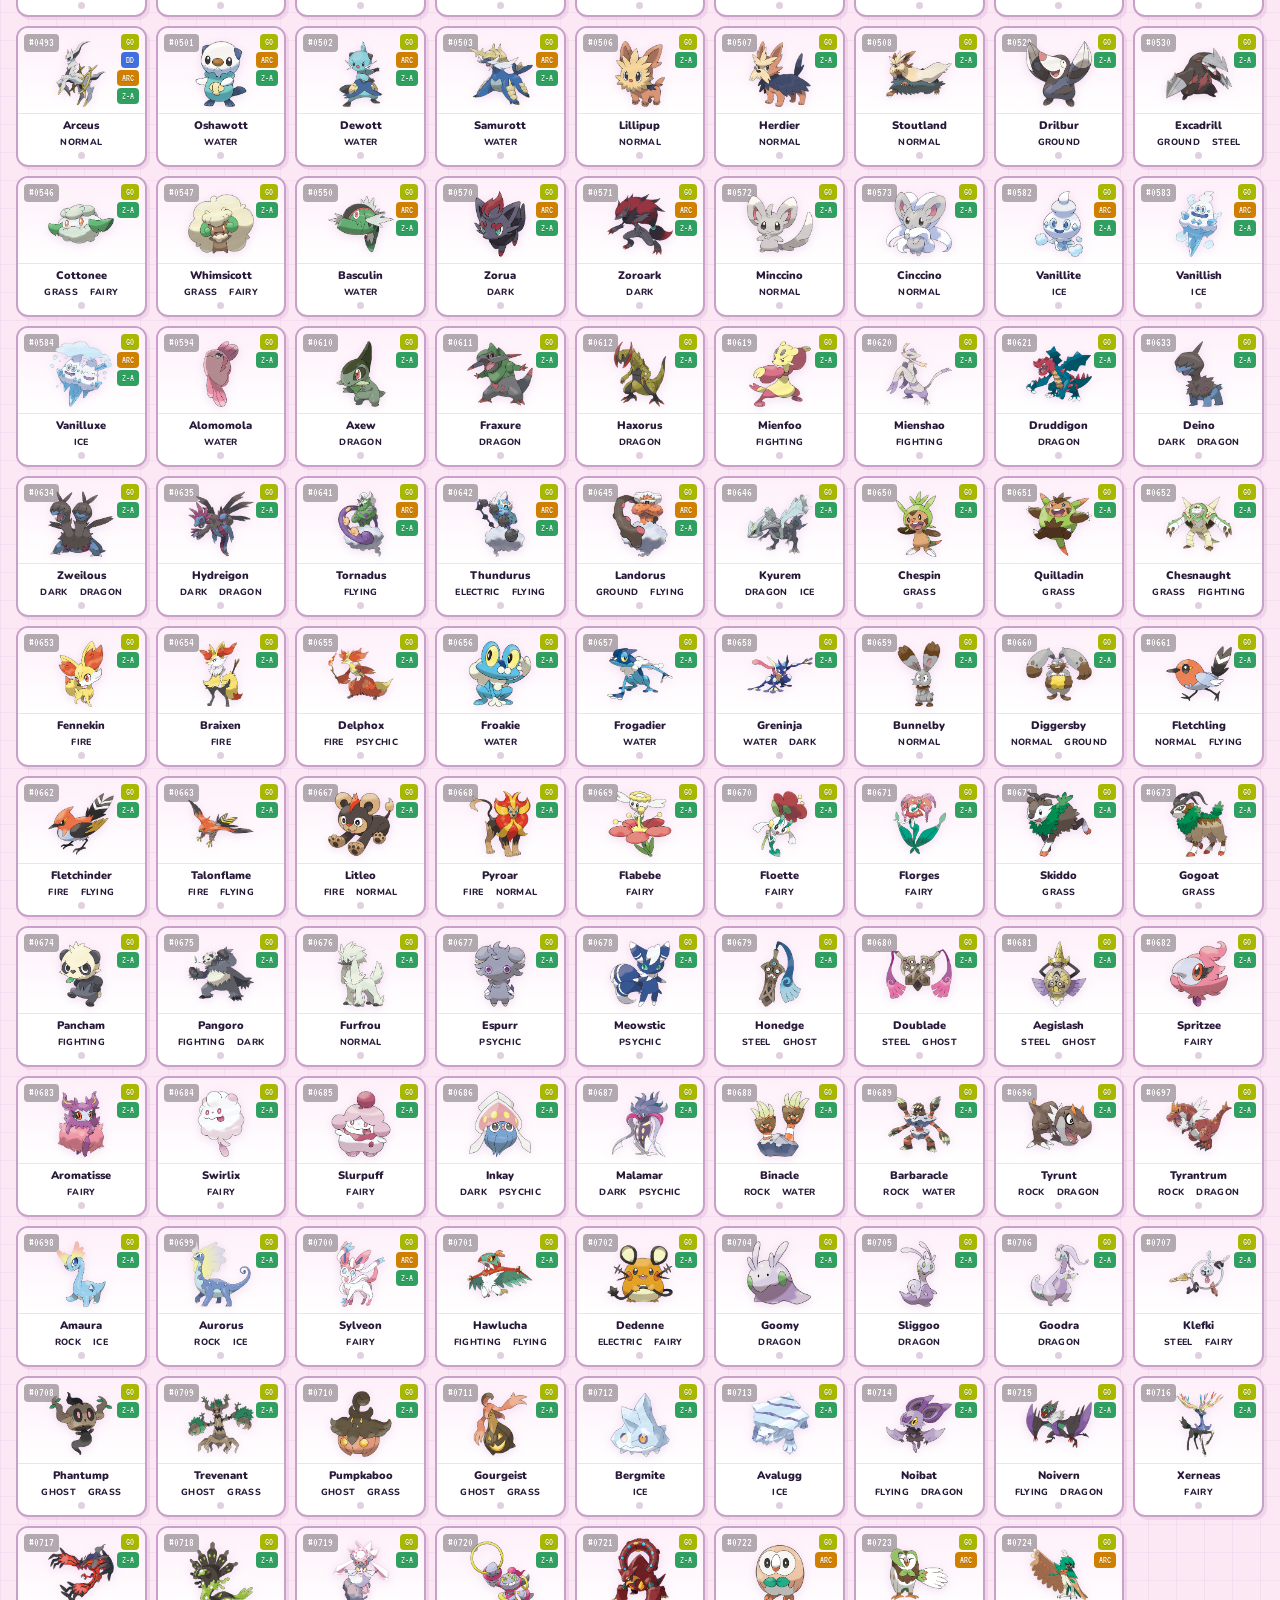
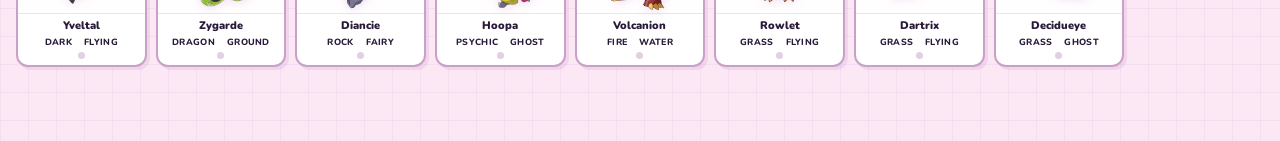
==== commit afee09fa: "Add quick tap-to-toggle and per-game regional Pokedex numbers Narrowing to one game (a specific "MEU" ====
--- a/www/index.html
+++ b/www/index.html
@@ -106,6 +106,8 @@
   </div>
 </div>
 
+<div class="toast" id="toast"></div>
+
 <script src="js/data.js"></script>
 <script src="js/db.js"></script>
 <script src="js/config.js"></script>
--- a/www/css/style.css
+++ b/www/css/style.css
@@ -129,6 +129,14 @@
 .empty{text-align:center;padding:50px 20px;color:#c090c0;font-family:'VT323',monospace;font-size:18px;letter-spacing:1px}
 .empty span{display:block;font-size:44px;margin-bottom:8px}
 
+/* card quick-toggle state (single game in focus) */
+.card.quick-on{border-color:#40a060;box-shadow:3px 3px 0 rgba(64,160,96,.3)}
+.card.quick-on .ctop{background:linear-gradient(180deg,#eafaf0,white)}
+
+/* TOAST */
+.toast{position:fixed;left:50%;bottom:24px;transform:translate(-50%,20px);background:#2a1a3a;color:#fff;padding:9px 18px;border-radius:20px;font-family:'Nunito',sans-serif;font-weight:800;font-size:13px;box-shadow:0 4px 14px rgba(0,0,0,.3);opacity:0;pointer-events:none;transition:opacity .18s,transform .18s;z-index:400;white-space:nowrap}
+.toast.show{opacity:1;transform:translate(-50%,0)}
+
 @media(max-width:500px){
   .grid{grid-template-columns:repeat(auto-fill,minmax(108px,1fr));gap:7px}
   .cimgw,.cimg{width:64px;height:64px}
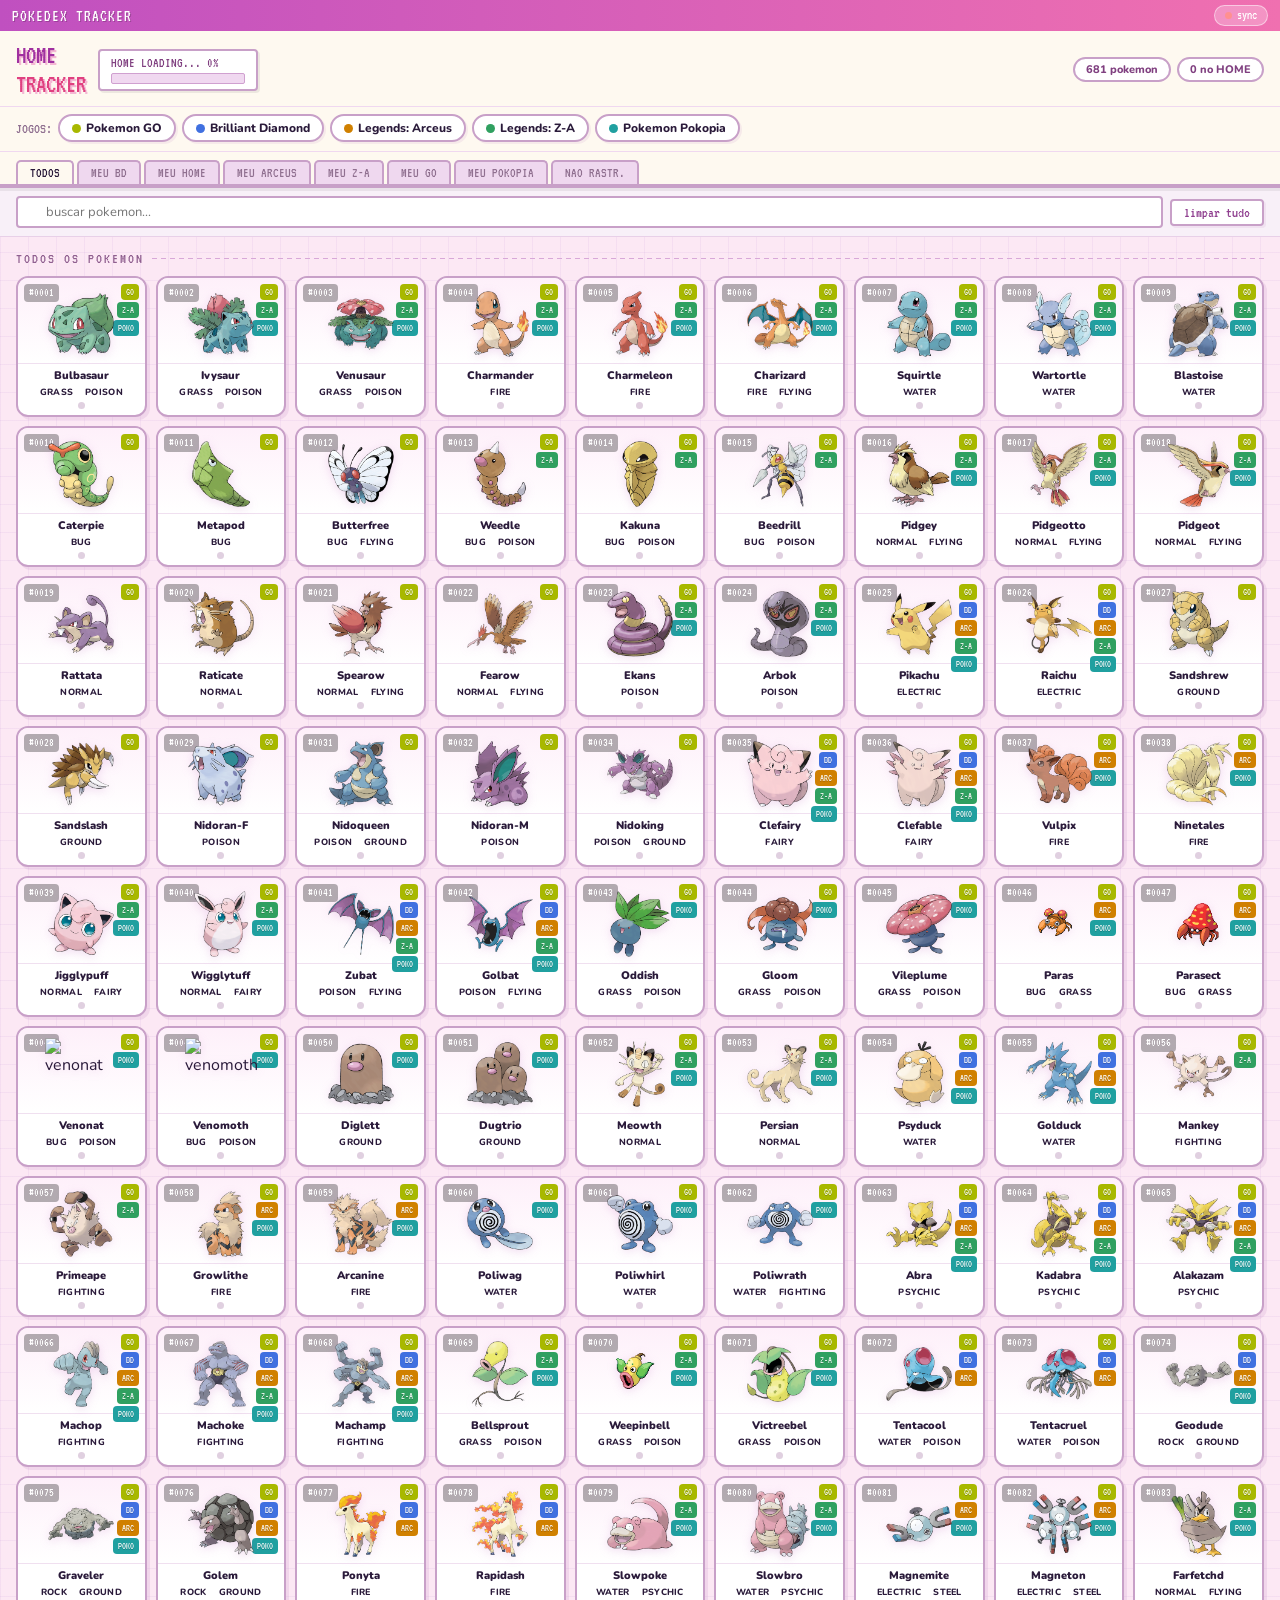
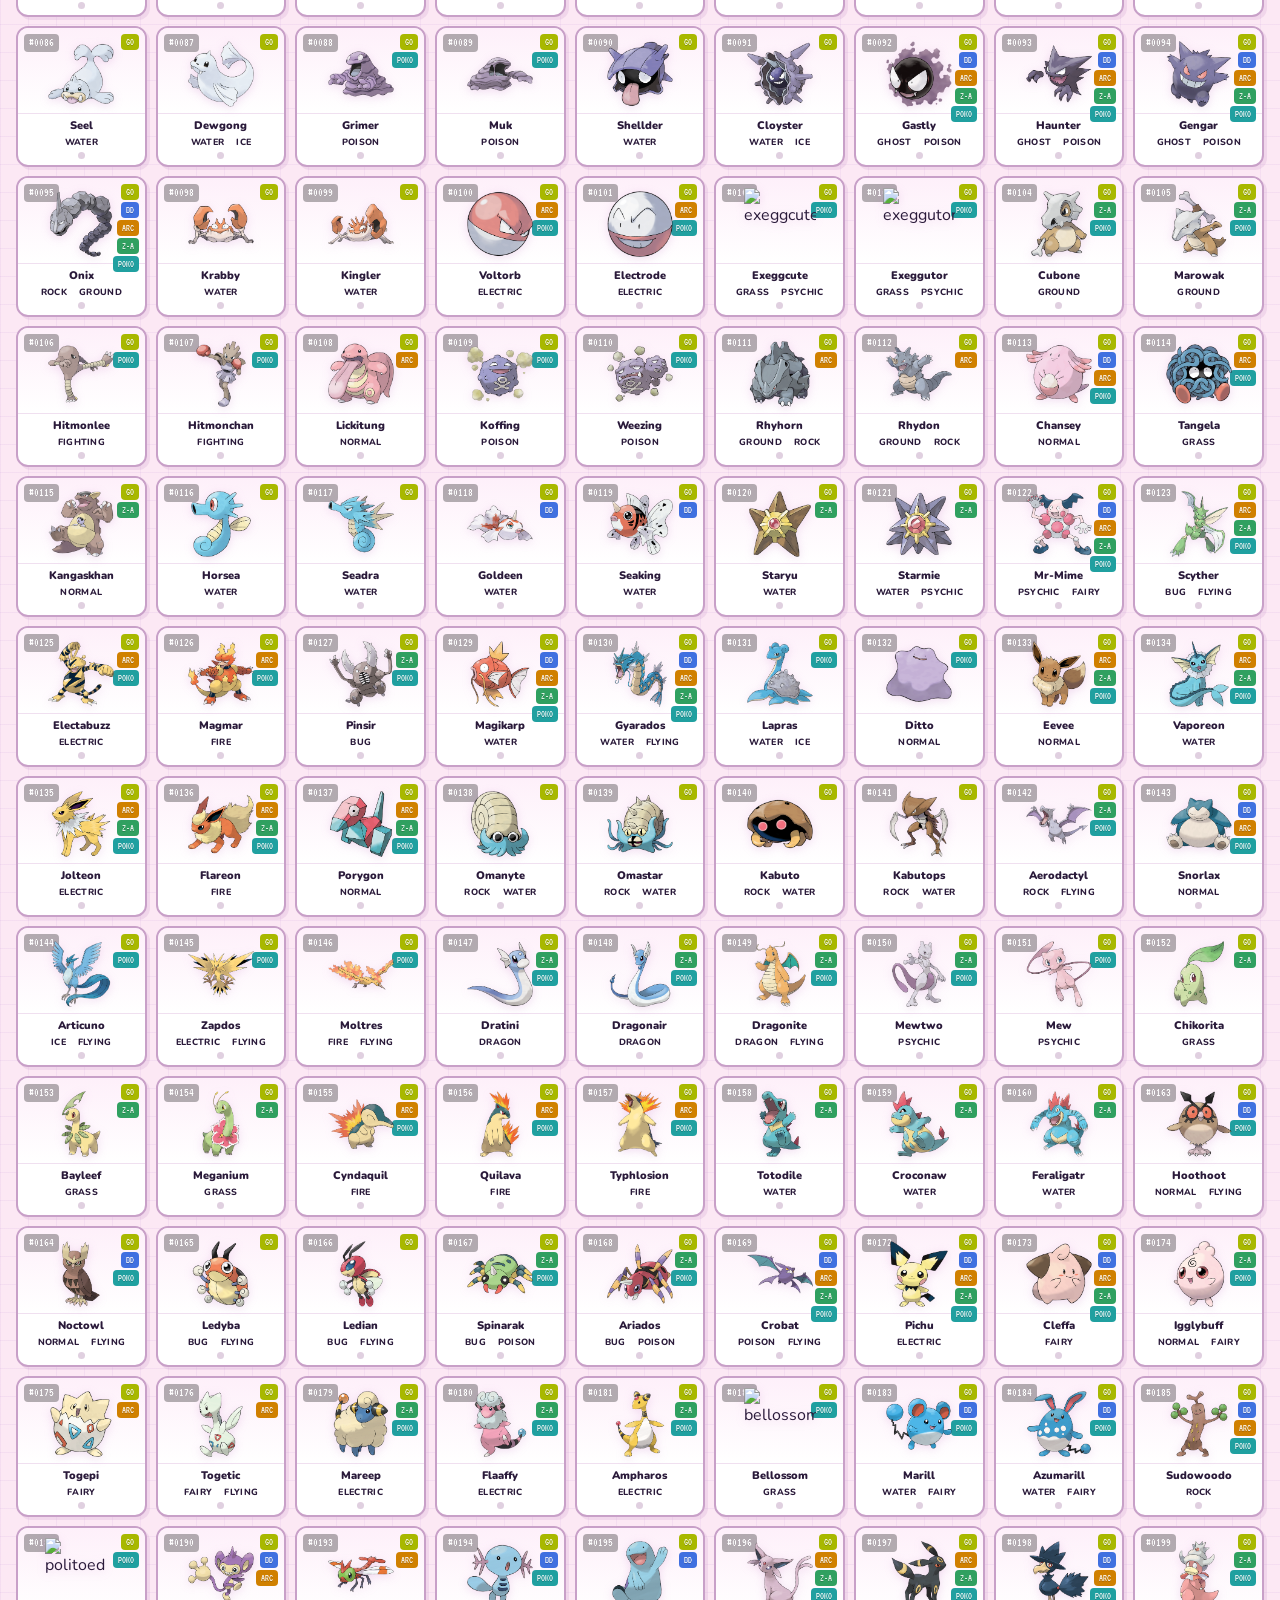
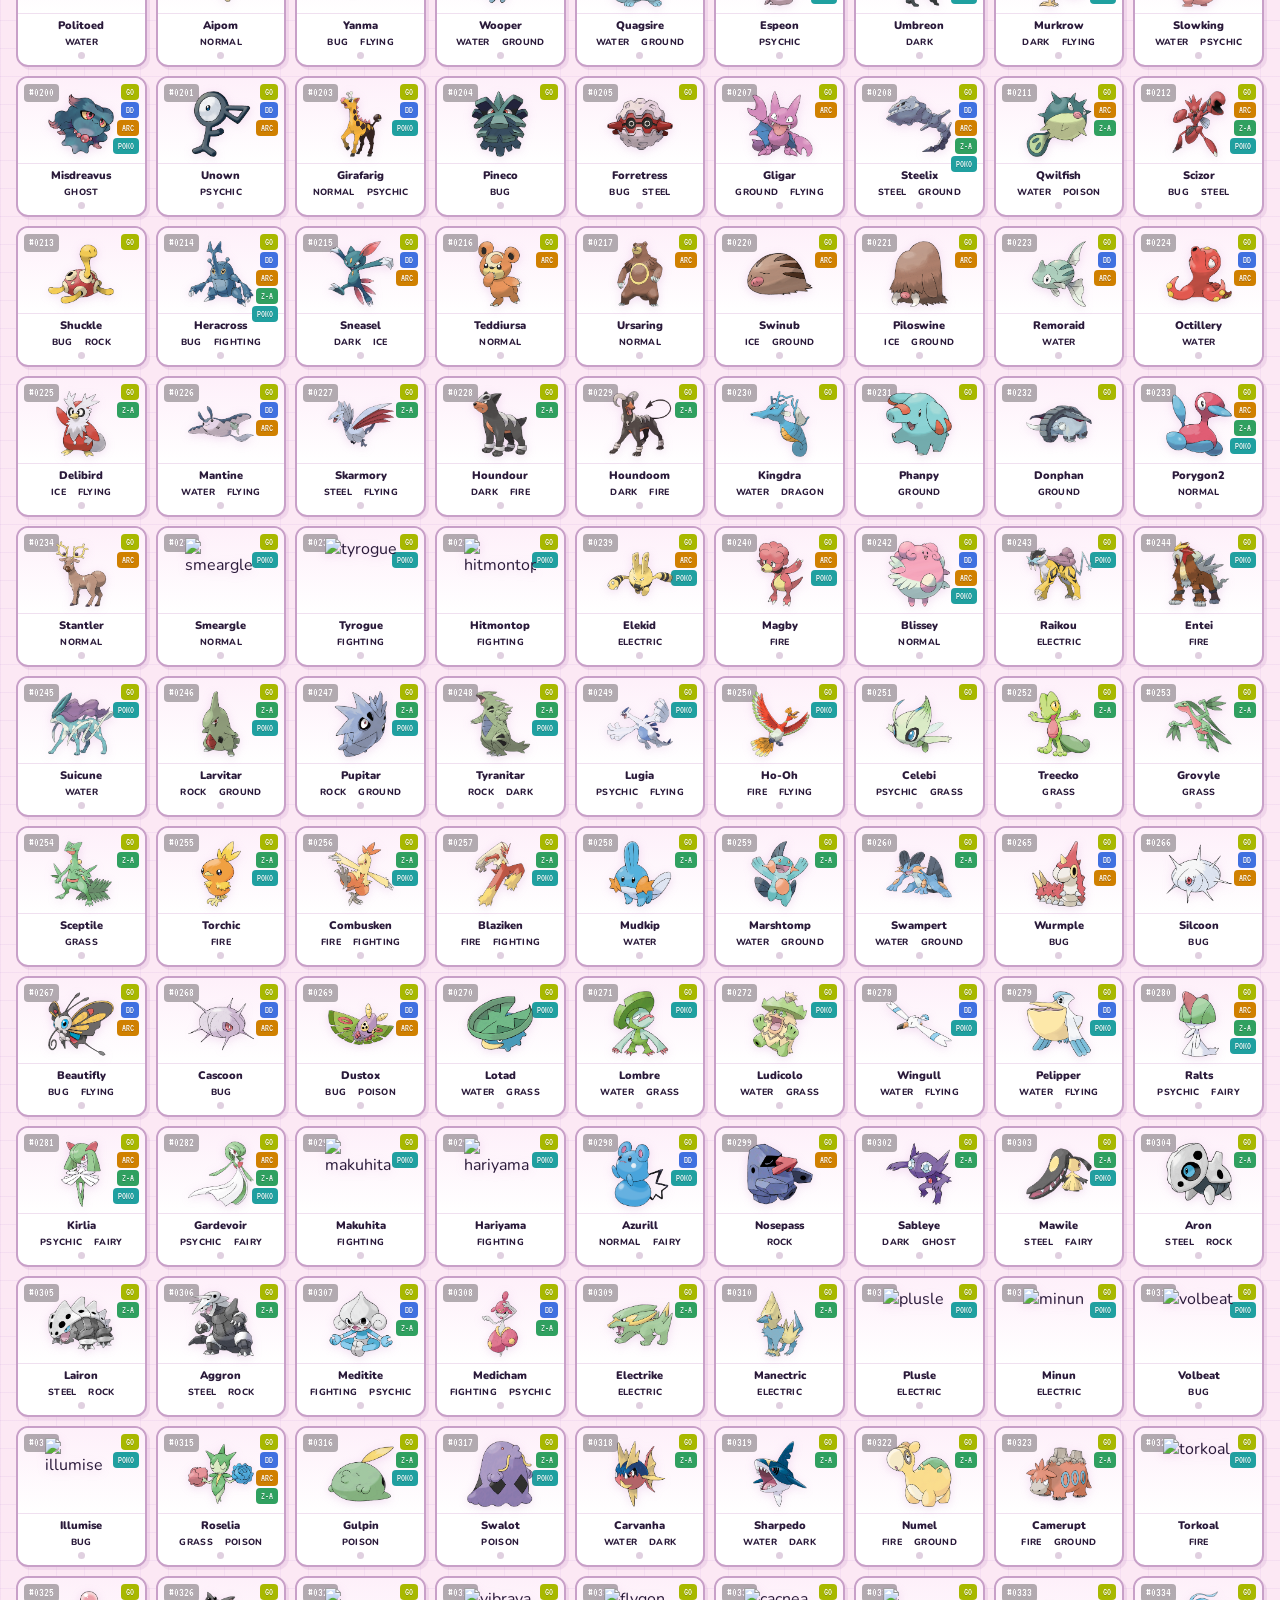
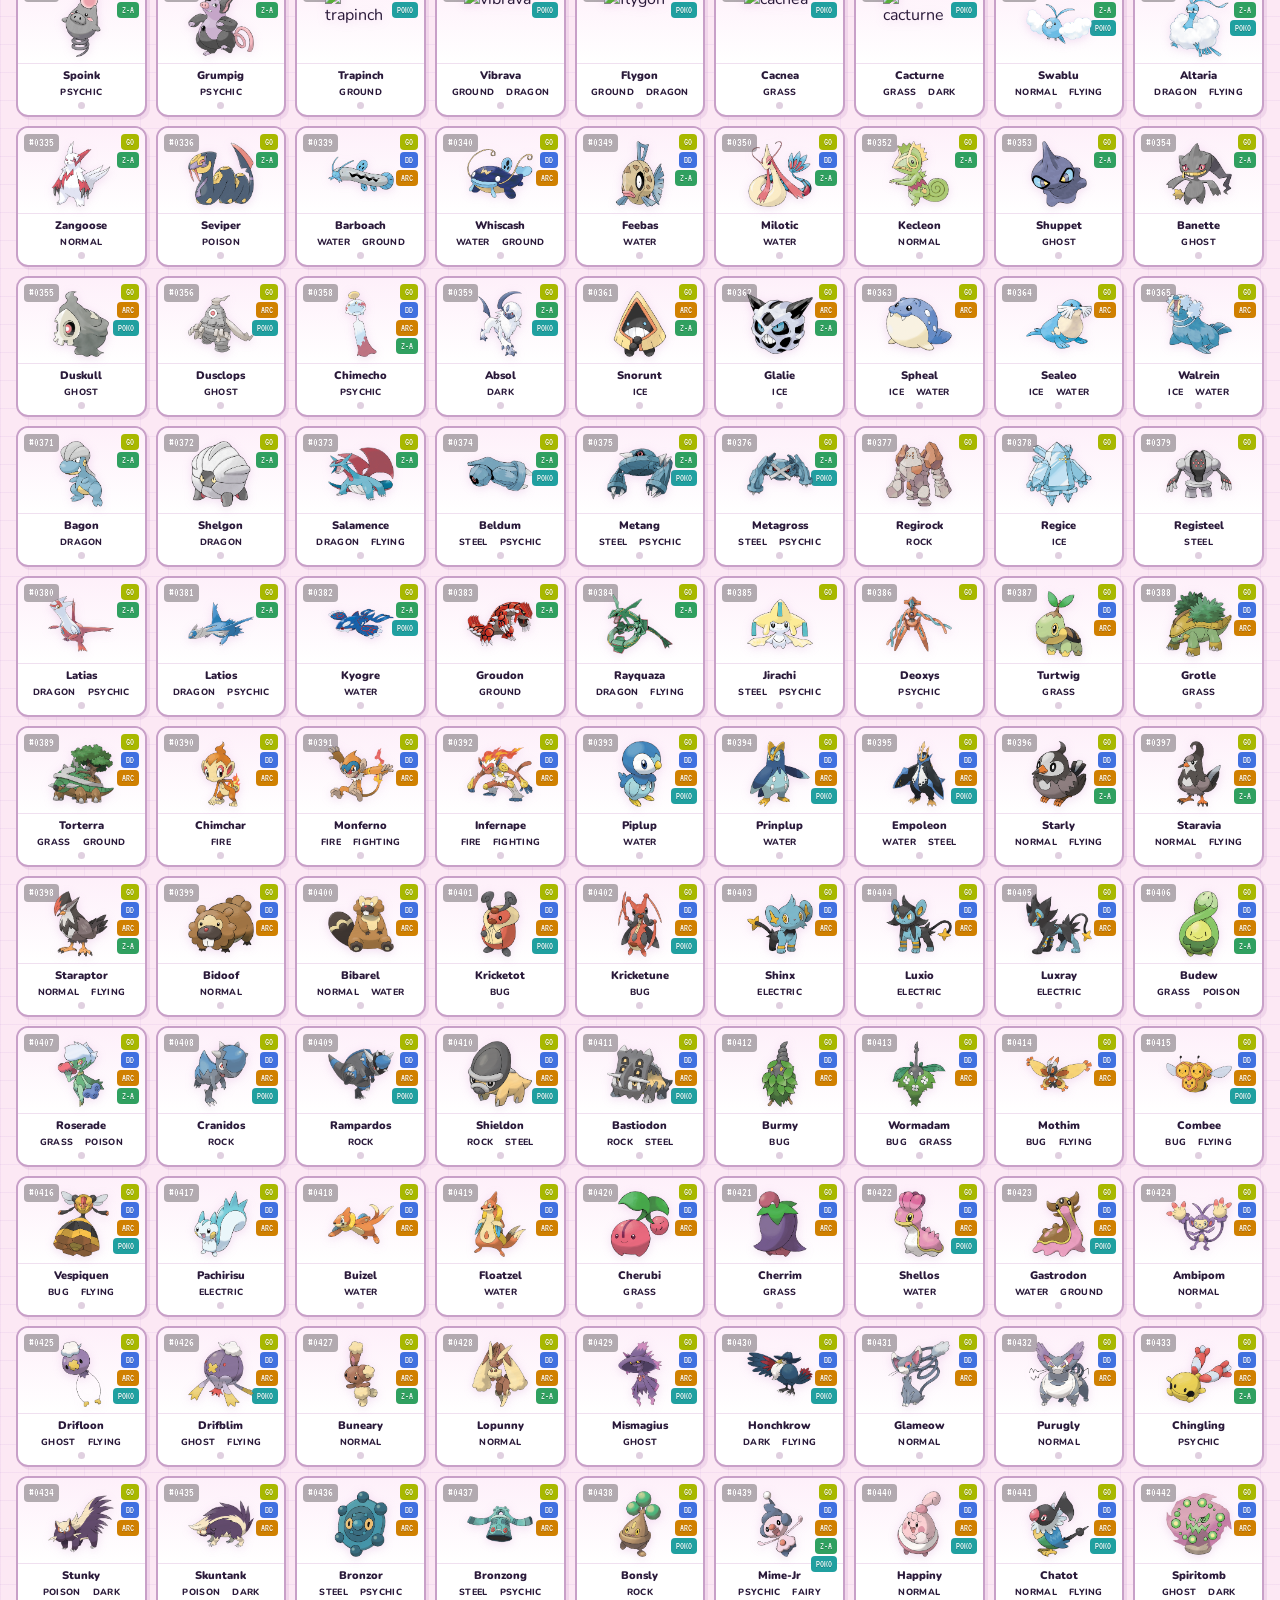
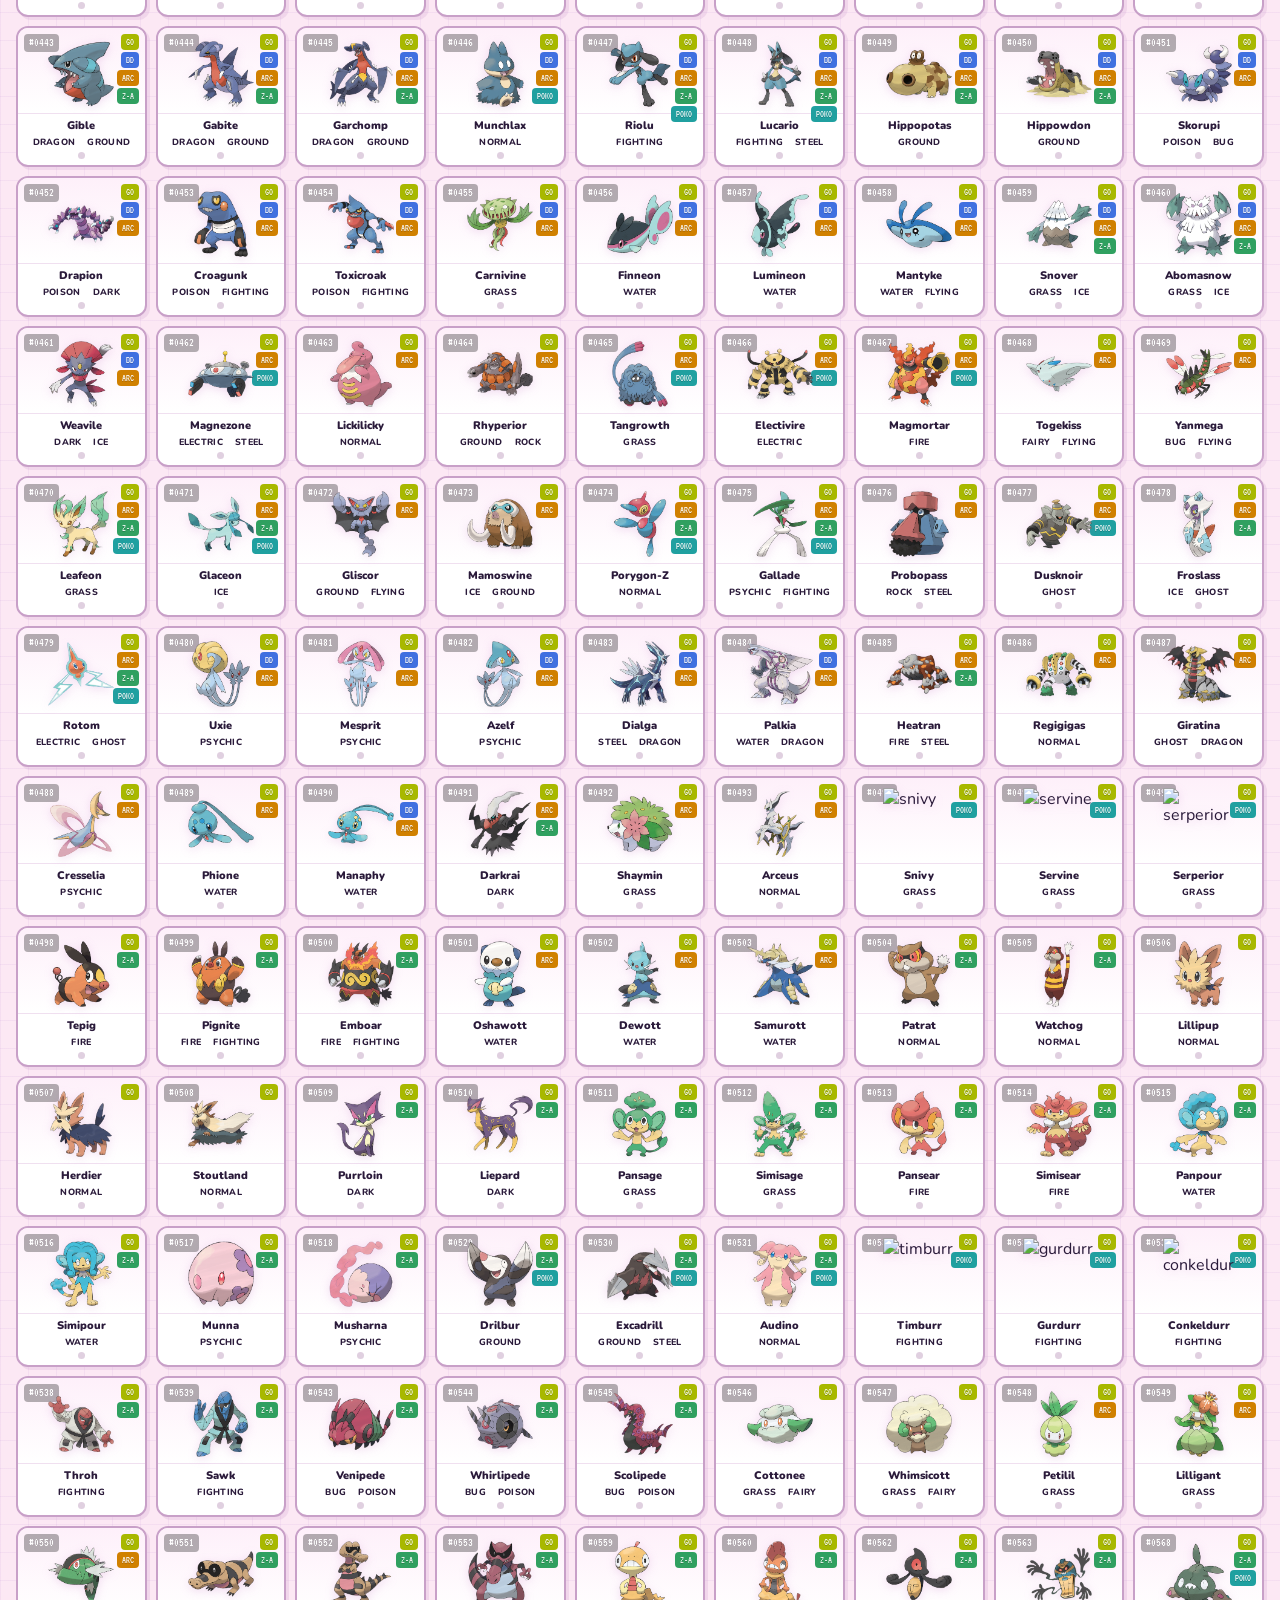
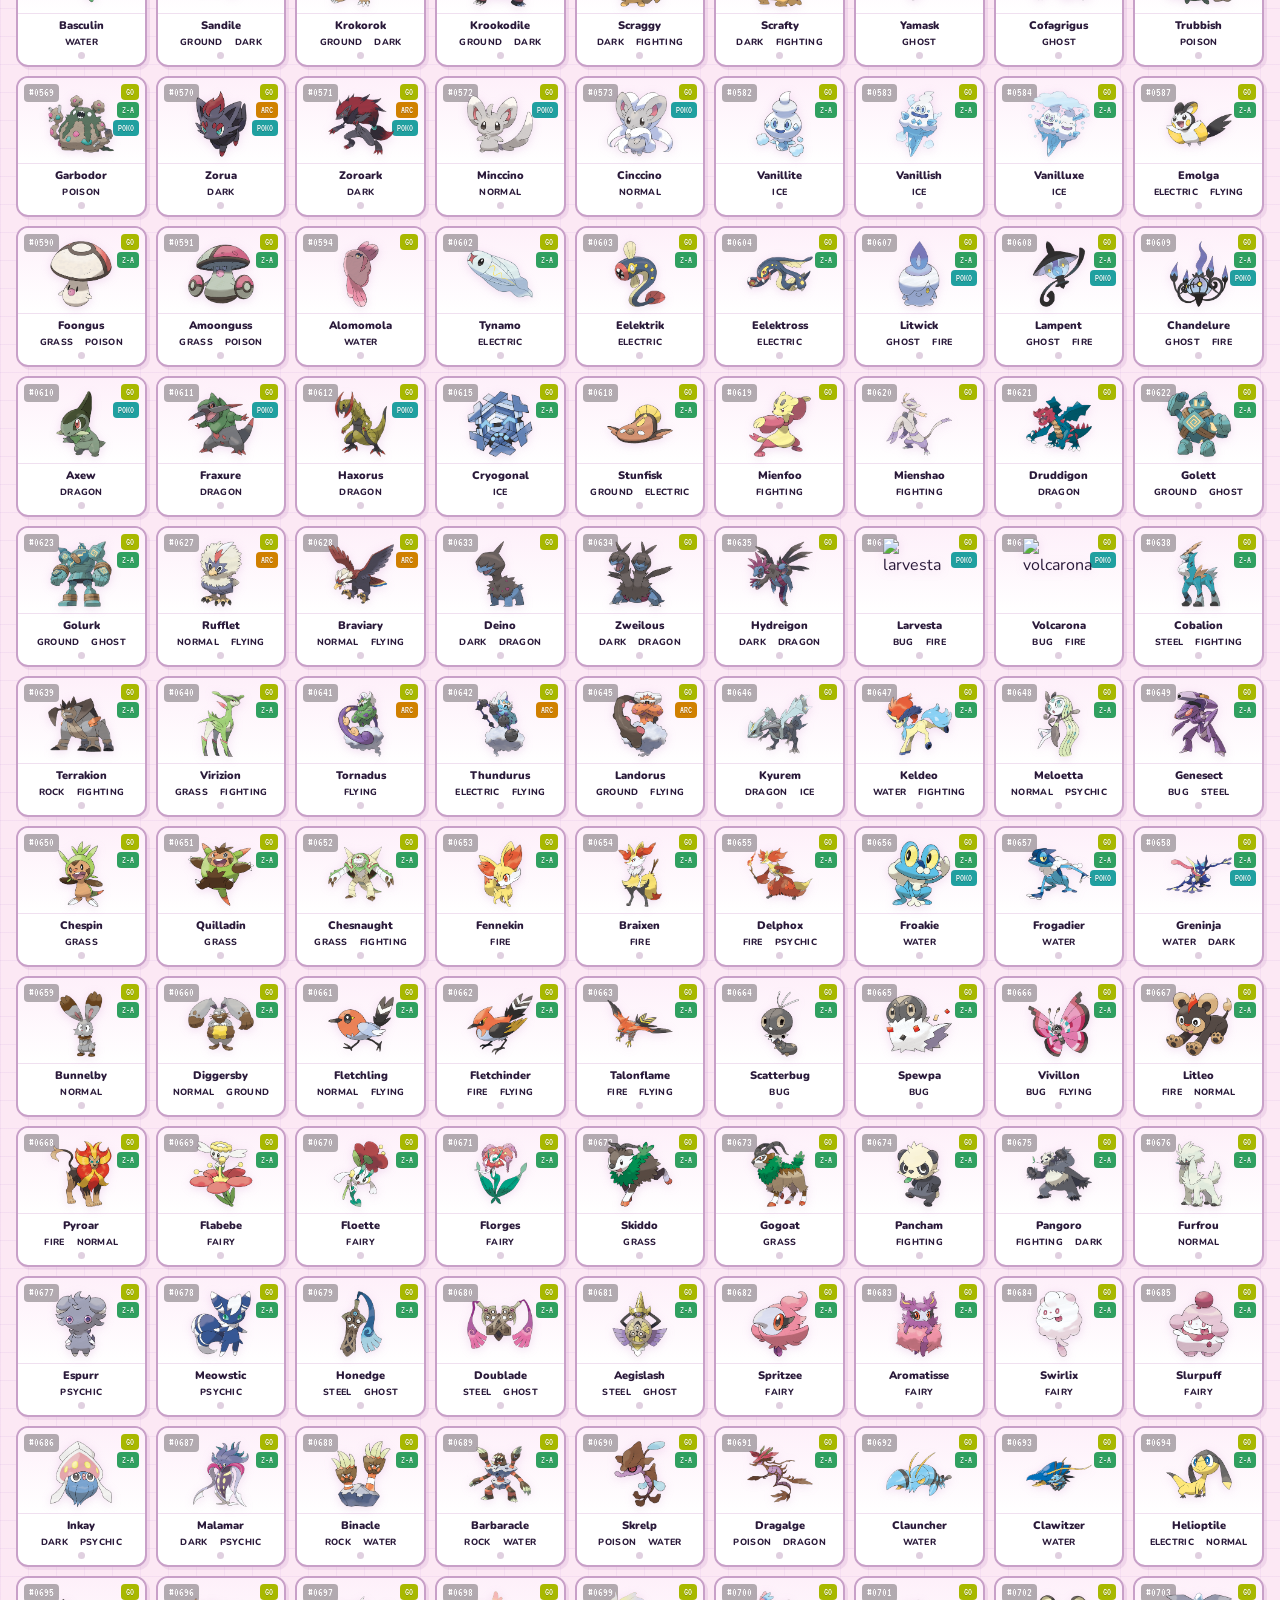
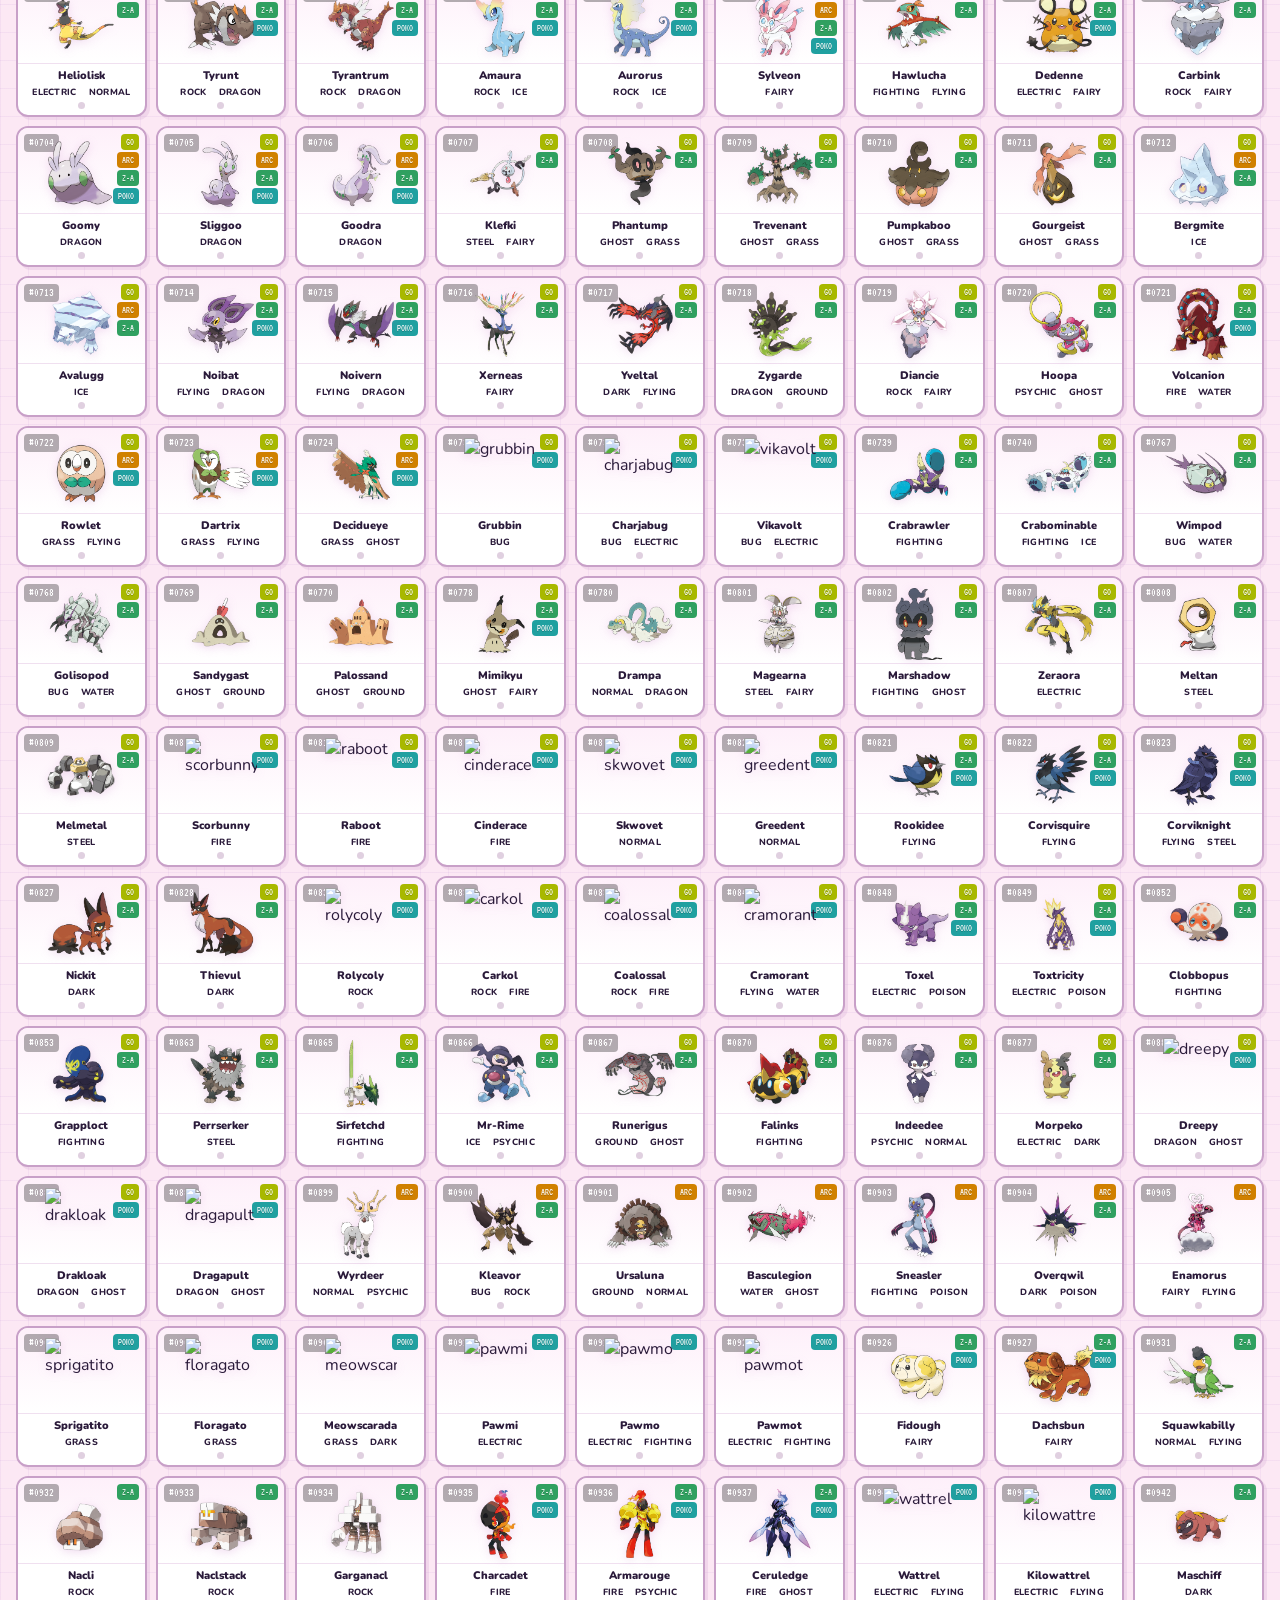
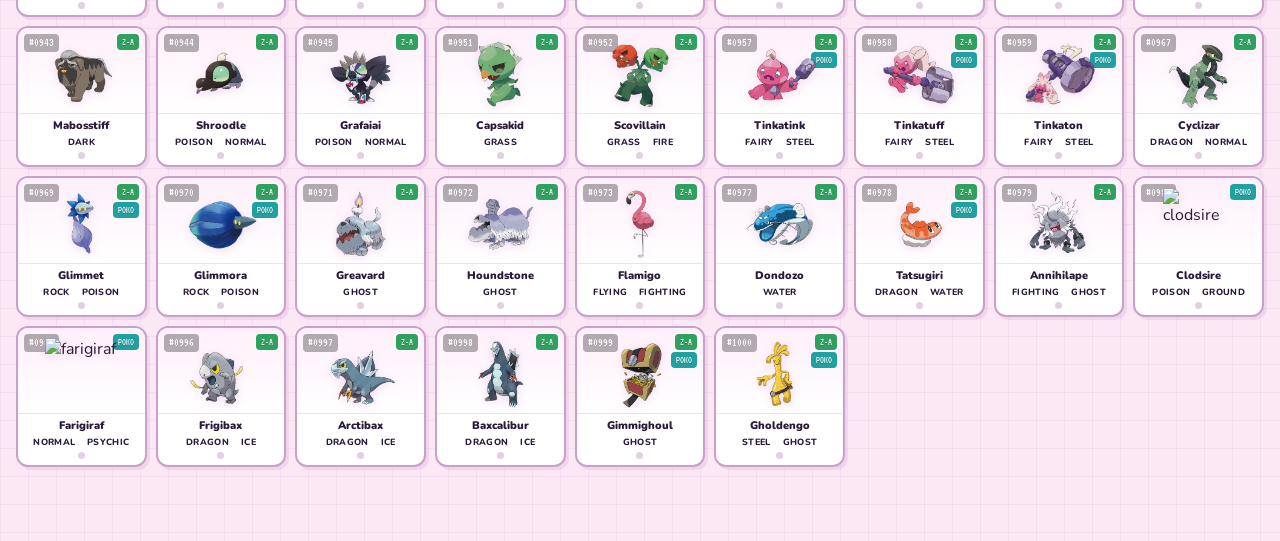
==== commit d6d40cf7: "Fix per-game Pokedex order/numbering; add Pokemon Pokopia Each game's dex "availability" set had dri" ====
--- a/www/index.html
+++ b/www/index.html
@@ -45,6 +45,9 @@
     <div class="chip" id="chip-za" onclick="toggleChip('za')">
       <div class="cdot" style="background:var(--c-za)"></div>Legends: Z-A
     </div>
+    <div class="chip" id="chip-pokopia" onclick="toggleChip('pokopia')">
+      <div class="cdot" style="background:var(--c-pokopia)"></div>Pokemon Pokopia
+    </div>
   </div>
 
   <!-- TABS: meu save pessoal -->
@@ -55,6 +58,7 @@
     <div class="tab" data-t="arceus" onclick="setTab('arceus')">MEU ARCEUS</div>
     <div class="tab" data-t="za" onclick="setTab('za')">MEU Z-A</div>
     <div class="tab" data-t="go" onclick="setTab('go')">MEU GO</div>
+    <div class="tab" data-t="pokopia" onclick="setTab('pokopia')">MEU POKOPIA</div>
     <div class="tab" data-t="no" onclick="setTab('no')">NAO RASTR.</div>
   </div>
 </div>
--- a/www/css/style.css
+++ b/www/css/style.css
@@ -1,6 +1,6 @@
 :root{
   --cream:#fef9f0;--dark:#2a1a3a;--border:#c8a0c8;
-  --c-go:#a8b800;--c-bd:#4070e0;--c-arceus:#d08000;--c-za:#30a060;--c-home:#d040a0;
+  --c-go:#a8b800;--c-bd:#4070e0;--c-arceus:#d08000;--c-za:#30a060;--c-home:#d040a0;--c-pokopia:#20a0a0;
 }
 *{box-sizing:border-box;margin:0;padding:0}
 body{font-family:'Nunito',sans-serif;background:#fce8f4;background-image:linear-gradient(rgba(200,150,220,.13) 1px,transparent 1px),linear-gradient(90deg,rgba(200,150,220,.13) 1px,transparent 1px);background-size:28px 28px;min-height:100vh;color:var(--dark);padding-bottom:60px}
